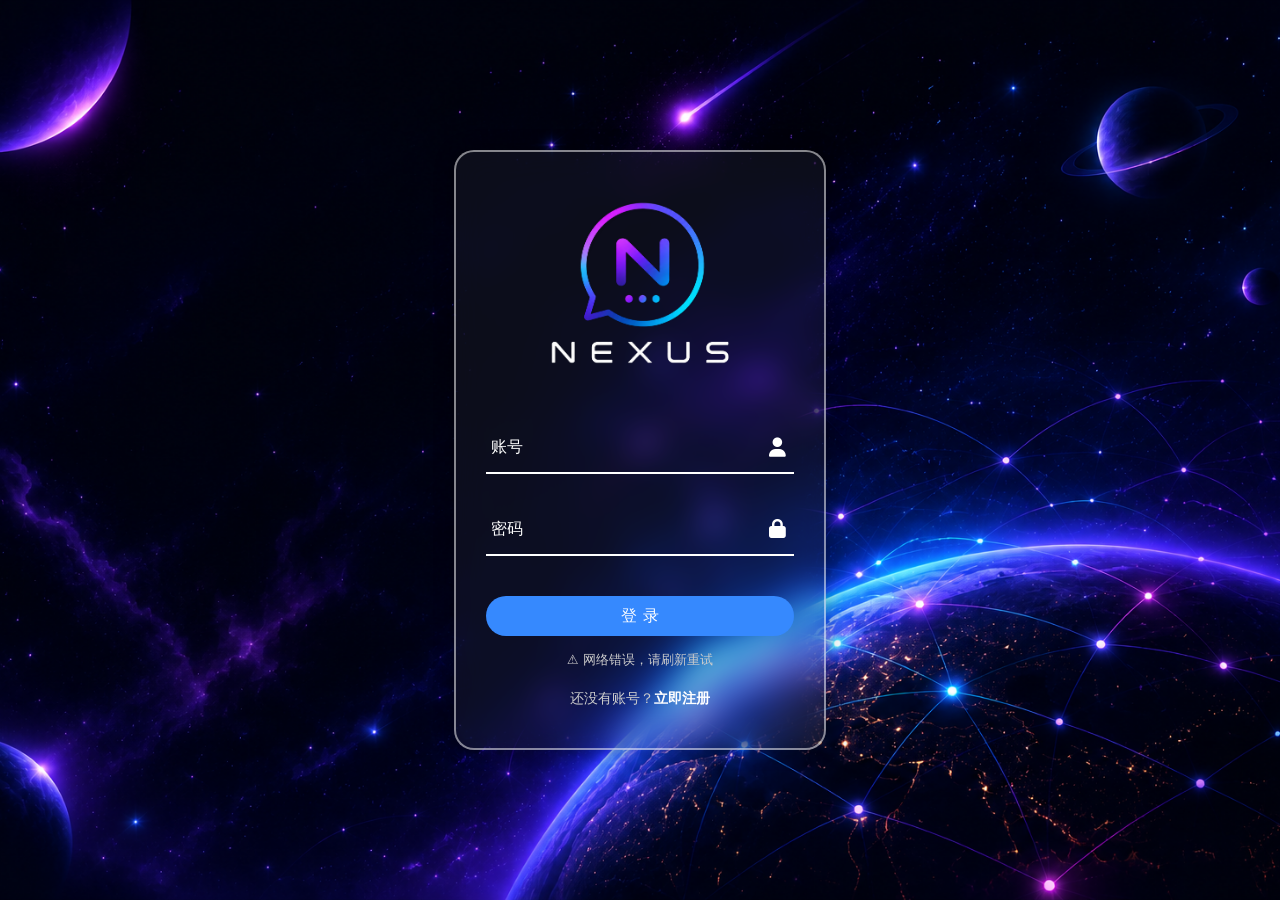
==== chat/index.html @ 0aa5a564 "Update 1.11.1" ====
<!DOCTYPE html>
<html lang="zh-CN">
<head>
    <meta charset="UTF-8" />
    <meta name="viewport" content="width=device-width, initial-scale=1.0, maximum-scale=1.0, user-scalable=yes" />
    <link rel="stylesheet" href="https://cdnjs.cloudflare.com/ajax/libs/font-awesome/6.5.1/css/all.min.css" />
    <link rel="stylesheet" href="chat-styles.css">
    <link rel="icon" type="image/svg+xml" href="../logo-title.png">
    <title>Nexus · Chat</title>
</head>
<body>
<div id="app">
    <!-- 添加好友模态框 -->
    <div class="modal-overlay" id="addFriendModal">
        <div class="modal-box">
            <h3>添加好友</h3>
            <input type="text" id="friendSearchInput" placeholder="输入对方账号名" />
            <div class="btn-row">
                <button class="btn-secondary" id="closeAddFriendBtn">取消</button>
                <button class="btn-primary" id="searchFriendBtn">搜索</button>
            </div>
            <div id="searchResult" style="margin-top:12px; display:none;"></div>
        </div>
    </div>

    <!-- 好友申请列表模态框 -->
    <div class="modal-overlay" id="requestModal">
        <div class="modal-box">
            <h3>好友申请</h3>
            <div id="requestList"><div class="empty-state">暂无申请</div></div>
            <div class="btn-row" style="margin-top:12px;">
                <button class="btn-secondary" id="closeRequestsBtn">关闭</button>
            </div>
        </div>
    </div>
    <!-- 个人设置模态框 -->
    <div class="modal-overlay" id="profileModal">
        <div class="modal-box" style="max-width:450px;">
            <h3>个人设置</h3>
            <form id="profileForm" style="margin-top:16px;">
                <div style="margin-bottom:14px;">
                    <label style="display:block; font-size:14px; font-weight:500; color:#334155; margin-bottom:4px;">账号</label>
                    <input type="text" id="profileUsername" disabled style="background:#e9edf2; color:#94a3b8;" />
                </div>
                <div style="margin-bottom:14px;">
                    <label style="display:block; font-size:14px; font-weight:500; color:#334155; margin-bottom:4px;">昵称</label>
                    <input type="text" id="profileNickname" placeholder="输入昵称（留空则显示账号名）" maxlength="20" />
                </div>
                <div style="margin-bottom:14px;">
                    <label style="display:block; font-size:14px; font-weight:500; color:#334155; margin-bottom:4px;">个性签名</label>
                    <input type="text" id="profileBio" placeholder="写点个性签名吧" maxlength="50" />
                </div>
                <div style="margin-bottom:14px;">
                    <label style="display:block; font-size:14px; font-weight:500; color:#334155; margin-bottom:4px;">邮箱</label>
                    <input type="email" id="profileEmail" placeholder="请输入邮箱" />
                </div>
                <div class="btn-row" style="margin-top:16px;">
                    <button type="button" class="btn-secondary" id="closeSettingsBtn">取消</button>
                    <button type="submit" class="btn-primary" id="saveProfileBtn">保存</button>
                </div>
                <div id="profileMessage" style="margin-top:12px; font-size:14px; text-align:center; display:none;"></div>
            </form>
        </div>
    </div>
    <div id="mainPage">
        <header id="topBar">
            <div class="brand">
                <img src="/logo-chat.png" id="logo">
            </div>
            <div class="topActions">
                <button class="roundedBtn" id="addFriendBtn" title="添加好友">
                    <svg t="1783932947505" class="icon" viewBox="0 0 1024 1024" version="1.1" xmlns="http://www.w3.org/2000/svg" p-id="19698" width="23" height="23"><path d="M476.672 514.688a387.285333 387.285333 0 0 0-208 31.317333C140.586667 603.818667 42.666667 732.245333 42.666667 896a42.666667 42.666667 0 0 0 42.666666 42.666667 42.666667 42.666667 0 0 0 42.666667-42.666667c0-130.176 75.392-226.944 175.786667-272.213333 100.352-45.354667 222.848-37.888 320.426666 48.213333a42.666667 42.666667 0 0 0 60.202667-3.754667 42.666667 42.666667 0 0 0-3.754667-60.245333 379.690667 379.690667 0 0 0-203.989333-93.354667z" p-id="19699"></path><path d="M426.666667 85.333333C285.781333 85.333333 170.666667 200.448 170.666667 341.333333s115.114667 256 256 256 256-115.114667 256-256-115.114667-256-256-256z m0 85.333334c94.762667 0 170.666667 75.904 170.666666 170.666666s-75.904 170.666667-170.666666 170.666667-170.666667-75.904-170.666667-170.666667 75.904-170.666667 170.666667-170.666666zM810.666667 640a42.666667 42.666667 0 0 0-42.666667 42.666667v256a42.666667 42.666667 0 0 0 42.666667 42.666666 42.666667 42.666667 0 0 0 42.666666-42.666666v-256a42.666667 42.666667 0 0 0-42.666666-42.666667z" p-id="19700"></path><path d="M682.666667 768a42.666667 42.666667 0 0 0-42.666667 42.666667 42.666667 42.666667 0 0 0 42.666667 42.666666h256a42.666667 42.666667 0 0 0 42.666666-42.666666 42.666667 42.666667 0 0 0-42.666666-42.666667z" p-id="19701"></path></svg>
                </button>
                <button class="roundedBtn" id="settingsBtn" title="设置">
                    <svg t="1783933046673" class="icon" viewBox="0 0 1024 1024" version="1.1" xmlns="http://www.w3.org/2000/svg" p-id="19869" width="23" height="23"><path d="M512 43.434667c-65.152 0-134.144 48.213333-141.824 128.981333a42.666667 42.666667 0 0 0 0.085333 0.085333 42.666667 42.666667 0 0 0-0.170666 0.256c-3.626667 40.832-44.032 64.042667-81.194667 46.762667a42.666667 42.666667 0 0 0-0.426667-0.170667c-73.6-33.322667-149.632 2.218667-182.144 58.453334-32.469333 56.32-25.301333 139.989333 40.362667 187.093333a42.666667 42.666667 0 0 0 0.426667 0.256c33.493333 23.552 33.493333 70.058667 0 93.610667a42.666667 42.666667 0 0 0-0.384 0.256c-65.706667 47.104-72.96 130.858667-40.405334 187.136 32.512 56.32 108.586667 91.946667 182.272 58.496a42.666667 42.666667 0 0 0 0.426667-0.213334c37.12-17.365333 77.525333 5.973333 81.152 46.805334a42.666667 42.666667 0 0 0 0 0.256c7.68 80.725333 76.672 129.066667 141.824 129.066666s134.229333-48.341333 141.909333-129.066666a42.666667 42.666667 0 0 0 0-0.256c3.626667-40.832 43.946667-64.128 81.066667-46.848a42.666667 42.666667 0 0 0 0.426667 0.256c73.685333 33.450667 149.76-2.176 182.272-58.453334 32.512-56.32 25.344-140.074667-40.405334-187.178666a42.666667 42.666667 0 0 0-0.341333-0.256c-33.536-23.552-33.536-70.058667 0-93.610667a42.666667 42.666667 0 0 0 0.341333-0.256c65.706667-47.104 72.96-130.773333 40.405334-187.050667-32.512-56.32-108.586667-91.946667-182.272-58.496a42.666667 42.666667 0 0 0-0.426667 0.170667c-37.12 17.28-77.44-5.973333-81.066667-46.762667a42.666667 42.666667 0 0 0 0-0.341333c-7.68-80.725333-76.8-128.981333-141.909333-128.981333z m0 85.333333c28.544 0 53.12 11.946667 56.917333 51.712v-0.213333c8.576 97.109333 113.706667 157.738667 202.069334 116.565333l-0.298667 0.170667c36.266667-16.469333 58.88-1.152 73.130667 23.466666 14.250667 24.661333 16.128 51.925333-16.213334 75.093334l0.298667-0.213334c-79.786667 55.978667-79.786667 177.322667 0 233.301334l-0.341333-0.256c32.426667 23.210667 30.506667 50.474667 16.256 75.093333-14.208 24.661333-36.906667 39.893333-73.130667 23.466667l0.298667 0.128c-88.32-41.173333-193.493333 19.541333-202.069334 116.650666v-0.298666c-3.797333 39.765333-28.373333 51.797333-56.917333 51.797333s-53.12-12.032-56.917333-51.797333c-8.789333-96.938667-113.92-157.525333-202.154667-116.352l0.426667-0.170667c-36.266667 16.469333-58.965333 1.237333-73.173334-23.424-14.250667-24.618667-16.128-51.882667 16.213334-75.093333l-0.298667 0.256c79.786667-55.978667 79.786667-177.322667 0-233.301334l0.341333 0.256c-32.341333-23.210667-30.421333-50.389333-16.213333-75.008 14.250667-24.618667 36.906667-39.893333 73.088-23.509333l-0.426667-0.256c88.32 41.130667 193.28-19.328 202.112-116.266667a42.666667 42.666667 0 0 0 0.085334-0.085333c3.797333-39.765333 28.373333-51.712 56.917333-51.712z" p-id="19870"></path><path d="M512 341.333333c-93.738667 0-170.666667 76.928-170.666667 170.666667s76.928 170.666667 170.666667 170.666667 170.666667-76.928 170.666667-170.666667-76.928-170.666667-170.666667-170.666667z m0 85.333334c47.616 0 85.333333 37.717333 85.333333 85.333333s-37.717333 85.333333-85.333333 85.333333-85.333333-37.717333-85.333333-85.333333 37.717333-85.333333 85.333333-85.333333z" p-id="19871"></path></svg>
                </button>
                <button class="roundedBtn" id="logoutBtn" title="退出登录">
                    <svg t="1783952486722" class="icon" viewBox="0 0 1024 1024" version="1.1" xmlns="http://www.w3.org/2000/svg" p-id="19871" width="23" height="23"><path d="M652.501333 268.501333a42.666667 42.666667 0 0 0 0 60.330667L835.669333 512l-183.168 183.168a42.666667 42.666667 0 0 0 0 60.330667 42.666667 42.666667 0 0 0 60.330667 0l213.333333-213.333334a42.666667 42.666667 0 0 0 0-60.330666l-213.333333-213.333334a42.666667 42.666667 0 0 0-60.330667 0z" p-id="19872"></path><path d="M384 469.333333a42.666667 42.666667 0 0 0-42.666667 42.666667 42.666667 42.666667 0 0 0 42.666667 42.666667h512a42.666667 42.666667 0 0 0 42.666667-42.666667 42.666667 42.666667 0 0 0-42.666667-42.666667z" p-id="19873"></path><path d="M213.333333 85.333333C143.146667 85.333333 85.333333 143.146667 85.333333 213.333333v597.333334c0 70.186667 57.813333 128 128 128h170.666667a42.666667 42.666667 0 0 0 42.666667-42.666667 42.666667 42.666667 0 0 0-42.666667-42.666667H213.333333c-24.064 0-42.666667-18.602667-42.666666-42.666666V213.333333c0-24.064 18.602667-42.666667 42.666666-42.666666h170.666667a42.666667 42.666667 0 0 0 42.666667-42.666667 42.666667 42.666667 0 0 0-42.666667-42.666667z" p-id="19874"></path></svg>
                </button>
            </div>
        </header>
        <div class="content-row">
            <div id="friendList">
                <div id="requestEntry">
                    <span>📩 好友申请</span>
                    <span class="badge" id="requestBadge">0</span>
                </div>
                <div class="list" id="friendListContainer"><div class="empty-state">加载中...</div></div>
            </div>
            <div id="chatArea">
                <!-- 原有聊天区域，保留 chat-header -->
                <div class="chat-header">
                    <button class="back-btn" id="backBtn">‹</button>
                    <button class="friend-name-btn" id="chatFriendName" title="点击查看好友资料">选择好友</button>
                    <div class="actions">
                        <button class="roundedBtn" id="menuToggleBtn" title="更多操作">
                            <svg t="1783933655400" class="icon" viewBox="0 0 1024 1024" version="1.1" xmlns="http://www.w3.org/2000/svg" p-id="20041" width="23" height="23"><path d="M170.666667 170.666667a42.666667 42.666667 0 0 0-42.666667 42.666666 42.666667 42.666667 0 0 0 42.666667 42.666667h682.666666a42.666667 42.666667 0 0 0 42.666667-42.666667 42.666667 42.666667 0 0 0-42.666667-42.666666zM170.666667 469.333333a42.666667 42.666667 0 0 0-42.666667 42.666667 42.666667 42.666667 0 0 0 42.666667 42.666667h682.666666a42.666667 42.666667 0 0 0 42.666667-42.666667 42.666667 42.666667 0 0 0-42.666667-42.666667zM170.666667 768a42.666667 42.666667 0 0 0-42.666667 42.666667 42.666667 42.666667 0 0 0 42.666667 42.666666h682.666666a42.666667 42.666667 0 0 0 42.666667-42.666666 42.666667 42.666667 0 0 0-42.666667-42.666667z" p-id="20042"></path></svg>
                        </button>
                    </div>
                    <!-- 侧栏菜单 -->
                    <div id="chatSideMenu" class="chat-side-menu">
                        <div class="side-menu-overlay" id="sideMenuOverlay"></div>
                        <div class="side-menu-content">
                            <div class="side-menu-header">
                                <span>更多操作</span>
                                <button id="sideMenuCloseBtn">✕</button>
                            </div>
                            <div class="side-menu-item" id="clearChatMenuItem">
                                <span class="icon">
                                    <svg xmlns="http://www.w3.org/2000/svg" viewBox="0 0 24 24" width="20" height="20" fill="none" stroke="currentColor" stroke-width="2" stroke-linecap="round" stroke-linejoin="round">
                                        <path d="M3 6h18"/>
                                        <path d="M8 6V4a1 1 0 0 1 1-1h6a1 1 0 0 1 1 1v2"/>
                                        <path d="M5 6l1 14a2 2 0 0 0 2 2h8a2 2 0 0 0 2-2l1-14"/>
                                        <path d="M10 11v6"/>
                                        <path d="M14 11v6"/>
                                    </svg>
                                </span>
                                <span>清除聊天记录</span>
                            </div>
                            <div class="side-menu-item danger" id="deleteFriendMenuItem">
                                <span class="icon">
                                    <svg xmlns="http://www.w3.org/2000/svg" viewBox="0 0 24 24" width="20" height="20" fill="none" stroke="currentColor" stroke-width="2" stroke-linecap="round" stroke-linejoin="round">
                                        <circle cx="12" cy="12" r="10"/>
                                        <line x1="4.93" y1="4.93" x2="19.07" y2="19.07"/>
                                    </svg>
                                </span>
                                <span>删除好友</span>
                            </div>
                        </div>
                    </div>
                </div>
                <div class="message-box" id="messageBox"><div class="empty-state">选择一位好友开始聊天</div></div>
                <div id="newMsgHint" style="display:none; position:sticky; bottom:60px; left:0; right:0; text-align:center; pointer-events:none; z-index:5;">
                    <button id="newMsgBtn" style="pointer-events:auto; background:#3b82f6; color:white; border:none; border-radius:30px; padding:8px 20px; font-size:14px; box-shadow:0 4px 12px rgba(59,130,246,0.3); cursor:pointer; transition:0.2s;">新消息 <span id="newMsgCount">0</span> 条</button>
                </div>
                <div id="emojiPanel" style="display:none; padding:8px 12px; background:white; flex-wrap:wrap; gap:4px; max-height:150px; overflow-y:auto;"></div>
                <!-- 引用条（输入框上方） -->
                <div id="replyBar" style="display:none; padding:8px 16px; background:#f1f5f9; border-top:1px solid #e9edf2; align-items:center; gap:12px; font-size:14px; color:#64748b; min-height:40px;">
                    <span style="flex:1;"></span>
                    <button onclick="cancelReply()" style="background:none; border:none; cursor:pointer; font-size:18px;">✕</button>
                </div>
                <div class="input-area">
                    <input type="text" id="chatInput" placeholder="输入消息..." maxlength="200" autocomplete="off" />
                    <button class="btn-emoji" id="emojiBtn" title="选择表情">😊</button>
                    <button class="btn-send" id="sendBtn">发送</button>
                </div>
            </div>
        </div>
    </div>

    <!-- 自定义右键菜单 -->
    <div id="customMenu" style="display:none; position:fixed; border-radius:12px; box-shadow:0 4px 24px rgba(0,0,0,0.15); padding:6px 0; z-index:99999; min-width:140px;">
        <div class="menu-item" id="menuRecall" style="padding:10px 20px; cursor:pointer; font-size:14px; transition:0.1s; display:flex; align-items:center; gap:8px;">
            <svg t="1783951983380" class="icon" viewBox="0 0 1024 1024" version="1.1" xmlns="http://www.w3.org/2000/svg" p-id="19698" width="20" height="20"><path d="M534.656 40.661333c-106.453333-4.309333-211.029333 29.269333-295.509333 89.514667C71.381333 249.898667-21.333333 479.104 87.978667 711.253333a42.666667 42.666667 0 0 0 0 1.706667 42.666667 42.666667 0 0 1 1.92 24.405333L45.653333 874.24a42.666667 42.666667 0 0 0-1.237333 4.608c-12.373333 60.330667 45.952 115.456 105.514667 99.669333a42.666667 42.666667 0 0 0 0.981333-0.256l142.677333-41.685333a42.496 42.496 0 0 1 22.741334 1.92l-2.901334-1.28c235.093333 109.824 465.322667 13.269333 583.722667-157.013333 118.442667-170.368 128.938667-419.84-55.381333-601.941334-92.16-91.050667-200.618667-133.248-307.114667-137.6z m-5.418667 83.242667c86.229333 3.072 174.464 37.888 252.501334 115.029333 156.16 154.197333 143.658667 351.189333 45.44 492.501334-98.261333 141.269333-278.442667 221.525333-477.696 128.469333a42.666667 42.666667 0 0 0-2.901334-1.152 128 128 0 0 0-70.314666-5.930667 42.666667 42.666667 0 0 0-3.669334 0.938667l-144.256 42.154667 43.946667-135.765334a42.666667 42.666667 0 0 0 1.024-3.882666 128.213333 128.213333 0 0 0-5.973333-74.752 42.666667 42.666667 0 0 0-1.92-0.853334 42.666667 42.666667 0 0 0 0.682666-1.92c-95.488-198.058667-17.450667-379.221333 122.666667-479.146666 70.016-50.005333 154.24-78.72 240.469333-75.690667zM128 896v0.085333l-0.981333 0.256z" p-id="19699"></path><path d="M426.666667 341.333333a42.666667 42.666667 0 0 0-30.165334 12.501334l-128 128a42.666667 42.666667 0 0 0 0 60.330666l128 128a42.666667 42.666667 0 0 0 60.330667 0 42.666667 42.666667 0 0 0 0-60.330666L358.997333 512l97.834667-97.834667a42.666667 42.666667 0 0 0 0-60.330666A42.666667 42.666667 0 0 0 426.666667 341.333333z" p-id="19700"></path><path d="M298.666667 469.333333a42.666667 42.666667 0 0 0-42.666667 42.666667 42.666667 42.666667 0 0 0 42.666667 42.666667h341.333333c24.064 0 42.666667 18.602667 42.666667 42.666666v42.666667a42.666667 42.666667 0 0 0 42.666666 42.666667 42.666667 42.666667 0 0 0 42.666667-42.666667v-42.666667c0-70.186667-57.813333-128-128-128z" p-id="19701"></path></svg> 撤回
        </div>
        <div class="menu-item" id="menuReply" style="padding:10px 20px; cursor:pointer; font-size:14px; transition:0.1s; display:flex; align-items:center; gap:8px;">
            <svg t="1783951983380" class="icon" viewBox="0 0 1024 1024" version="1.1" xmlns="http://www.w3.org/2000/svg" p-id="19698" width="20" height="20"><path d="M534.656 40.661333c-106.453333-4.309333-211.029333 29.269333-295.509333 89.514667C71.381333 249.898667-21.333333 479.104 87.978667 711.253333a42.666667 42.666667 0 0 0 0 1.706667 42.666667 42.666667 0 0 1 1.92 24.405333L45.653333 874.24a42.666667 42.666667 0 0 0-1.237333 4.608c-12.373333 60.330667 45.952 115.456 105.514667 99.669333a42.666667 42.666667 0 0 0 0.981333-0.256l142.677333-41.685333a42.496 42.496 0 0 1 22.741334 1.92l-2.901334-1.28c235.093333 109.824 465.322667 13.269333 583.722667-157.013333 118.442667-170.368 128.938667-419.84-55.381333-601.941334-92.16-91.050667-200.618667-133.248-307.114667-137.6z m-5.418667 83.242667c86.229333 3.072 174.464 37.888 252.501334 115.029333 156.16 154.197333 143.658667 351.189333 45.44 492.501334-98.261333 141.269333-278.442667 221.525333-477.696 128.469333a42.666667 42.666667 0 0 0-2.901334-1.152 128 128 0 0 0-70.314666-5.930667 42.666667 42.666667 0 0 0-3.669334 0.938667l-144.256 42.154667 43.946667-135.765334a42.666667 42.666667 0 0 0 1.024-3.882666 128.213333 128.213333 0 0 0-5.973333-74.752 42.666667 42.666667 0 0 0-1.92-0.853334 42.666667 42.666667 0 0 0 0.682666-1.92c-95.488-198.058667-17.450667-379.221333 122.666667-479.146666 70.016-50.005333 154.24-78.72 240.469333-75.690667zM128 896v0.085333l-0.981333 0.256z" p-id="19699"></path><path d="M426.666667 341.333333a42.666667 42.666667 0 0 0-30.165334 12.501334l-128 128a42.666667 42.666667 0 0 0 0 60.330666l128 128a42.666667 42.666667 0 0 0 60.330667 0 42.666667 42.666667 0 0 0 0-60.330666L358.997333 512l97.834667-97.834667a42.666667 42.666667 0 0 0 0-60.330666A42.666667 42.666667 0 0 0 426.666667 341.333333z" p-id="19700"></path><path d="M298.666667 469.333333a42.666667 42.666667 0 0 0-42.666667 42.666667 42.666667 42.666667 0 0 0 42.666667 42.666667h341.333333c24.064 0 42.666667 18.602667 42.666667 42.666666v42.666667a42.666667 42.666667 0 0 0 42.666666 42.666667 42.666667 42.666667 0 0 0 42.666667-42.666667v-42.666667c0-70.186667-57.813333-128-128-128z" p-id="19701"></path></svg> 引用
        </div>
    </div>
    <!-- 自定义确认框 -->
    <div id="customConfirm" style="display:none;">
        <div class="box">
            <div class="title" id="confirmTitle">提示</div>
            <div class="message" id="confirmMessage">确定执行此操作吗？</div>
            <div class="row">
                <button class="cancel" id="confirmCancel">取消</button>
                <button class="ok" id="confirmOk">确定</button>
            </div>
        </div>
    </div>
    <!-- 好友资料模态框 -->
    <div class="modal-overlay" id="friendProfileModal">
        <div class="modal-box" style="max-width: 380px;">
            <h3>好友资料</h3>
            <div style="margin-top: 16px; line-height: 2;">
                <div><strong>账号：</strong><span id="fpUsername">-</span></div>
                <div><strong>昵称：</strong><span id="fpNickname">-</span></div>
                <div><strong>个性签名：</strong><span id="fpBio">这个人很懒，什么都没写</span></div>
                <!-- 可扩展更多字段 -->
            </div>
            <div class="btn-row" style="margin-top: 16px;">
                <button class="btn-secondary" id="closeFriendProfileBtn">关闭</button>
            </div>
        </div>
    </div>
    <!-- Toast 通知容器 -->
    <div id="toastContainer" style="position:fixed; bottom:20px; left:50%; transform:translateX(-50%); z-index:99999; display:flex; flex-direction:column; gap:8px; align-items:center; pointer-events:none;"></div>
</div>
<script src="chat-javascript.js"></script>
</body>
</html>
---- chat/chat-styles.css ----
* {
    margin: 0;
    padding: 0;
    box-sizing: border-box;
    font-family: system-ui, -apple-system, 'Segoe UI', Roboto, Helvetica, Arial, sans-serif;
}
body {
    background: #f0f2f5;
    height: 100vh;
    display: flex;
    flex-direction: column;
    justify-content: center;
    align-items: center;
}
#app {
    width: 100%;
    height: 100%;
    background: white;
    border-radius: 28px;
    box-shadow: 0 20px 60px rgba(0,0,0,0.15);
    max-width: 95vw;
    max-height: 95vh;
    overflow: hidden;
    display: flex;
    flex-direction: column;
}
#mainPage {
    flex: 1;
    display: flex;
    flex-direction: column;
    overflow: hidden;
}
#mainPage .content-row {
    flex: 1;
    display: flex;
    overflow: hidden;
}

/* 好友列表 */
#friendList {
    width: 25%;
    min-width: 200px;
    max-width: 320px;
    background: #f8fafc;
    display: flex;
    flex-direction: column;
    overflow: hidden;
}
.friend-header {
    display: flex;
    justify-content: space-between;
    align-items: center;
    padding: 0 20px;
    height: 56px;
    min-height: 56px;
    background: #f8fafc;
    border-bottom: 1px solid #e9edf2;
}
.friend-header span {
    font-weight: 600;
    font-size: 18px;
    color: #1e293b;
}
.friend-header-btn {
    border: none;
    cursor: pointer;
    font-size: 14px;
    font-weight: 500;
    transition: 0.2s;
    display: flex;
    align-items: center;
    justify-content: center;
}
.friend-header-btn.about {
    background: #3b82f6;
    color: white;
    padding: 4px 16px;
    border-radius: 20px;
    height: 32px;
}
.friend-header-btn.about:hover { background: #2563eb; }

#requestEntry {
    padding: 8px 18px;
    background: #fef3c7;
    border-bottom: 1px solid #fde68a;
    display: none;
    justify-content: space-between;
    align-items: center;
    cursor: pointer;
}
#requestEntry.show { display: flex; }
#requestEntry span { font-size: 14px; color: #92400e; }
#requestEntry .badge {
    background: #ef4444;
    color: white;
    border-radius: 50%;
    padding: 0 6px;
    font-size: 12px;
    min-width: 18px;
    text-align: center;
}

.list {
    flex: 1;
    overflow-y: auto;
    padding: 8px 0;
}
.friend-item {
    margin: 0 10px;
    border-radius: 10px;
    display: flex;
    align-items: center;
    padding: 12px 18px;
    cursor: pointer;
    transition: background 0.15s;
    border-bottom: 1px solid #f1f5f9;
}
.friend-item:hover { background: #f1f5f9; }
.friend-item.active {
    background: linear-gradient(135deg, rgba(157, 119, 246, 0.2), rgba(59,130,246,0.2));
}
.friend-item .avatar {
    width: 44px;
    height: 44px;
    border-radius: 50%;
    background: #dbeafe;
    display: flex;
    align-items: center;
    justify-content: center;
    font-size: 18px;
    font-weight: 600;
    color: #2563eb;
    margin-right: 14px;
    flex-shrink: 0;
}
.friend-item .info { flex: 1; min-width: 0; }
.friend-item .info .name { font-weight: 500; color: #1e293b; font-size: 16px; }
.unread-badge {
    background: #4f71f9;
    color: white;
    border-radius: 50%;
    font-size: 11px;
    min-width: 18px;
    height: 18px;
    padding: 0 4px;
    text-align: center;
    margin-left: 6px;
    flex-shrink: 0;
    display: inline-flex;
    align-items: center;
    justify-content: center;
    line-height: 1;
}
.user-footer {
    padding: 8px 18px;
    border-top: 1px solid #e9edf2;
    background: white;
    display: flex;
    justify-content: space-between;
    align-items: center;
    flex-shrink: 0;
    min-height: 56px;
    height: 56px;
}
.user-footer #myUsername { font-size: 15px; font-weight: 500; color: #1e293b; }
.user-footer .logout-btn {
    background: #e9edf2;
    border: none;
    padding: 4px 14px;
    border-radius: 20px;
    cursor: pointer;
    font-size: 13px;
    color: #475569;
}
.user-footer .logout-btn:hover { background: #d1d9e6; }

/* 聊天区域 */
#chatArea {
    border-radius: 30px;
    flex: 1;
    display: flex;
    flex-direction: column;
    background: #ffffff;
    margin: 10px;
    overflow: hidden;
    box-shadow: 0 2px 8px rgba(0,0,0,0.04);
}
.chat-header {
    padding: 8px 20px;
    border-bottom: 1px solid #e9edf2;
    border-top-left-radius: 30px;
    border-top-right-radius: 30px;
    display: flex;
    align-items: center;
    gap: 12px;
    flex-shrink: 0;
    background: linear-gradient(90deg, #f3f1ff, #eff5ff);
    min-height: 56px;
    height: 56px;
}
.chat-header .back-btn { display: none; background: none; border: none; font-size: 24px; cursor: pointer; color: #475569; padding: 0 4px; }
.chat-header .friend-name-btn {
    font-size: 18px;
    font-weight: 600;
    color: #1e293b;
    flex: 1;
    background: none;
    border: none;
    cursor: pointer;
    text-align: left;
    padding: 0;
    transition: 0.15s;
}
.chat-header .friend-name-btn:hover {
    color: #3b82f6;
}
/* 暗色主题适配 */
@media (prefers-color-scheme: dark) {
    .chat-header .friend-name-btn {
        color: #f1f5f9;
    }
    .chat-header .friend-name-btn:hover {
        color: #60a5fa;
    }
}
.chat-header .actions { display: flex; gap: 8px; }

.message-box {
    border-left: 1px solid #e9edf2;
    border-right: 1px solid #e9edf2;
    flex: 1;
    padding: 16px 12px;
    overflow-y: auto;
    display: flex;
    flex-direction: column;
    gap: 10px;
    background: linear-gradient(90deg, #f3f1ff, #eff5ff);
}
.msg-item {
    max-width: 80%;
    padding: 10px 16px;
    border-radius: 18px;
    word-wrap: break-word;
    align-self: flex-start;
    background: white;
    box-shadow: 0 1px 2px rgba(0,0,0,0.04);
    animation: fadeIn 0.2s ease;
}
.msg-item.me {
    align-self: flex-end;
    background: linear-gradient(90deg, #4565fb, #8f54f7);
    color: white;
}
.msg-item .msg-text { font-size: 15px; line-height: 1.5; }
.msg-item .msg-text.recalled { color: #7e8a9c; font-style: italic; }
.msg-item.no-animation { animation: none; }
@keyframes fadeIn {
    from { opacity: 0; transform: translateY(8px); }
    to { opacity: 1; transform: translateY(0); }
}
.time-label {
    text-align: center;
    color: #94a3b8;
    font-size: 12px;
    margin: 12px 0 8px 0;
    user-select: none;
}

/* 输入区 */
.input-area {
    padding: 6px 12px;
    border: 1px solid #e9edf2;
    display: flex;
    gap: 6px;
    background: linear-gradient(90deg, #f3f1ff, #eff5ff);
    flex-shrink: 0;
    align-items: center;
    min-height: 56px;
    height: 56px;
    border-bottom-left-radius: 30px;
    border-bottom-right-radius: 30px;
}
.input-area input {
    flex: 1;
    padding: 8px 14px;
    border: 1px solid #d1d9e6;
    border-radius: 30px;
    font-size: 15px;
    outline: none;
    background: linear-gradient(90deg, #f8f7ff, #f7faff);
    transition: 0.2s;
    height: 38px;
}
.input-area input:focus {
    border-color: #3b82f6;
    box-shadow: 0 0 0 3px rgba(59,130,246,0.15);
}
.input-area .btn-send {
    background: #3b82f6;
    border: none;
    color: white;
    padding: 6px 18px;
    height: 38px;
    border-radius: 20px;
    font-size: 15px;
    font-weight: 500;
    cursor: pointer;
    transition: 0.15s;
    display: flex;
    align-items: center;
    justify-content: center;
    flex-shrink: 0;
    min-width: 56px;
    box-shadow: 0 2px 8px rgba(59,130,246,0.25);
}
.input-area .btn-send:active { transform: scale(0.95); }
.btn-emoji {
    background: none;
    border: none;
    font-size: 22px;
    width: 38px;
    height: 38px;
    border-radius: 50%;
    cursor: pointer;
    transition: 0.15s;
    display: flex;
    align-items: center;
    justify-content: center;
    flex-shrink: 0;
    color: #64748b;
}
.btn-emoji:hover { background: #f1f5f9; }
.btn-emoji:active { transform: scale(0.92); }

/* 表情面板 */
#emojiPanel {
    display: none;
    padding: 8px 12px;
    background: white;
    border-top: 1px solid #e9edf2;
    flex-wrap: wrap;
    gap: 4px;
    max-height: 150px;
    overflow-y: auto;
    align-items: center;
    position: relative;
    z-index: 10;
    scrollbar-width: none;
    -ms-overflow-style: none;
}
#emojiPanel::-webkit-scrollbar { display: none; }
#emojiPanel.show { display: flex !important; }
#emojiPanel .emoji-item {
    font-size: 24px;
    padding: 4px 6px;
    cursor: pointer;
    border-radius: 8px;
    transition: 0.15s;
    user-select: none;
    line-height: 1.4;
}
#emojiPanel .emoji-item:hover { background: #f1f5f9; transform: scale(1.1); }
#emojiPanel .emoji-item:active { transform: scale(0.9); }

/* 侧栏菜单 */
.chat-side-menu {
    position: fixed;
    top: 0;
    right: 0;
    width: 100%;
    height: 100%;
    z-index: 9999;
    display: none;
    justify-content: flex-end;
    align-items: stretch;
}
.chat-side-menu.active {
    display: flex !important;
    visibility: visible !important;
    opacity: 1 !important;
    pointer-events: auto !important;
}
.side-menu-overlay {
    position: absolute;
    top: 0;
    left: 0;
    width: 100%;
    height: 100%;
    background: rgba(0,0,0,0.4);
    z-index: 0;
}
.side-menu-content {
    position: relative;
    z-index: 1;
    background: white;
    width: 280px;
    max-width: 80%;
    height: 100%;
    padding: 20px 0;
    display: flex;
    flex-direction: column;
    box-shadow: -4px 0 20px rgba(0,0,0,0.15);
    animation: slideInRight 0.25s ease forwards;
}
@keyframes slideInRight {
    from { transform: translateX(100%); }
    to { transform: translateX(0); }
}
.chat-side-menu.closing .side-menu-content {
    animation: slideOutRight 0.2s ease forwards;
}
@keyframes slideOutRight {
    from { transform: translateX(0); }
    to { transform: translateX(100%); }
}
.side-menu-header {
    display: flex;
    justify-content: space-between;
    align-items: center;
    padding: 0 20px 16px;
    border-bottom: 1px solid #e9edf2;
    font-size: 18px;
    font-weight: 600;
    color: #1e293b;
    flex-shrink: 0;
}
.side-menu-header button {
    background: none;
    border: none;
    font-size: 20px;
    cursor: pointer;
    color: #94a3b8;
    padding: 4px;
}
.side-menu-header button:hover { color: #475569; }
.side-menu-item {
    display: flex;
    align-items: center;
    gap: 14px;
    padding: 16px 20px;
    cursor: pointer;
    transition: 0.15s;
    color: #1e293b;
    font-size: 16px;
    border: none;
    background: none;
    width: 100%;
    text-align: left;
    height: 50px;
    line-height: 1;
}
.side-menu-item .icon {
    display: flex;
    align-items: center;
    justify-content: center;
    flex-shrink: 0;
    width: 28px;
    height: 28px;
}
.side-menu-item:hover { background: #f1f5f9; }
.side-menu-item.danger { color: #ef4444; }
.side-menu-item.danger:hover { background: #fef2f2; }

/* 引用预览 */
.reply-preview {
    background: rgba(139,92,246,0.08);
    border-left: 3px solid #8b5cf6;
    padding: 4px 10px;
    margin-bottom: 4px;
    border-radius: 4px;
    cursor: pointer;
    font-size: 13px;
    color: #94a3b8;
    transition: 0.15s;
}
.reply-preview:hover { background: rgba(139,92,246,0.15); }
.reply-sender { font-weight: 500; color: #64748b; margin-right: 6px; }
.reply-text { color: #94a3b8; word-break: break-all; }
.msg-item.me .reply-preview {
    background: rgba(255,255,255,0.15);
    border-left-color: rgba(255,255,255,0.4);
}
.msg-item.me .reply-sender { color: rgba(255,255,255,0.7); }
.msg-item.me .reply-text { color: rgba(255,255,255,0.6); }

/* 引用条 */
#replyBar {
    display: none;
    padding: 6px 16px;
    background: #f8fafc;
    align-items: center;
    gap: 12px;
    font-size: 14px;
    color: #64748b;
}
#replyBar .close-btn {
    background: none;
    border: none;
    cursor: pointer;
    font-size: 18px;
    color: #94a3b8;
}

/* 右键菜单 */
#customMenu {
    display: none;
    position: fixed;
    background: #ffffff;
    border-radius: 12px;
    box-shadow: 0 4px 24px rgba(0,0,0,0.15);
    padding: 6px 0;
    z-index: 99999;
    min-width: 140px;
    overflow: hidden;
}
#customMenu .menu-item {
    padding: 10px 20px;
    cursor: pointer;
    font-size: 14px;
    color: #1e293b;
    transition: 0.15s;
    display: flex;
    align-items: center;
    gap: 8px;
}
#customMenu .menu-item:hover { background: #f1f5f9; }
#customMenu .menu-item:not(:last-child) { border-bottom: 1px solid #e9edf2; }

/* 模态框 */
.modal-overlay {
    display: none;
    position: fixed;
    top: 0;
    left: 0;
    width: 100%;
    height: 100%;
    background: rgba(0, 0, 0, 0.5);
    backdrop-filter: blur(6px);
    -webkit-backdrop-filter: blur(6px);
    z-index: 99998;
    justify-content: center;
    align-items: center;
}
.modal-overlay.active {
    display: flex;
}
.modal-overlay .modal-box {
    background: white;
    max-width: 400px;
    width: 90%;
    padding: 24px 20px 20px;
    border-radius: 16px;
    box-shadow: 0 10px 40px rgba(0,0,0,0.3);
    opacity: 0;
    transform: scale(0.96);
    transition: opacity 0.25s ease, transform 0.25s ease;
}
.modal-overlay.active .modal-box {
    opacity: 1;
    transform: scale(1);
}
.modal-overlay.closing .modal-box {
    opacity: 0;
    transform: scale(0.96);
}
.modal-box {
    background: white;
    max-width: 400px;
    width: 90%;
    padding: 24px 20px 20px;
    border-radius: 16px;
    box-shadow: 0 10px 40px rgba(0,0,0,0.3);
}
.modal-box h3 { font-size: 18px; font-weight: 600; margin-bottom: 12px; }
.modal-box input {
    width: 100%;
    padding: 12px 16px;
    border: 1px solid #ccc;
    border-radius: 30px;
    font-size: 16px;
    outline: none;
    margin-bottom: 12px;
}
.modal-box input:focus { border-color: #3b82f6; box-shadow: 0 0 0 3px rgba(59,130,246,0.15); }
.modal-box .btn-row { display: flex; gap: 10px; justify-content: flex-end; }
.modal-box .btn-row button { padding: 8px 20px; border: none; border-radius: 30px; font-size: 16px; cursor: pointer; }
.modal-box .btn-row .btn-primary { background: #3b82f6; color: white; }
.modal-box .btn-row .btn-secondary { background: #e9edf2; color: #1e293b; }
.request-item {
    display: flex;
    justify-content: space-between;
    align-items: center;
    padding: 8px 0;
    border-bottom: 1px solid #f1f5f9;
}
.request-item .actions .accept { color: #22c55e; }
.request-item .actions .reject { color: #ef4444; }

/* Toast */
.toast {
    background: #1e293b;
    color: #f1f5f9;
    padding: 12px 24px;
    border-radius: 12px;
    box-shadow: 0 8px 24px rgba(0,0,0,0.3);
    font-size: 15px;
    max-width: 500px;
    width: auto;
    min-width: 200px;
    pointer-events: auto;
    animation: slideUp 0.3s ease forwards;
    border-left: 4px solid #ef4444;
    white-space: normal;
    word-wrap: break-word;
}
.toast.info { border-left-color: #3b82f6; }
.toast.success { border-left-color: #22c55e; }
.toast.warn    { border-left-color: #f59e0b; }
@keyframes slideUp {
    from { opacity: 0; transform: translateY(20px); }
    to { opacity: 1; transform: translateY(0); }
}
.toast.hide {
    animation: slideDown 0.3s ease forwards;
}
@keyframes slideDown {
    from { opacity: 1; transform: translateY(0); }
    to { opacity: 0; transform: translateY(20px); }
}

.empty-state { color: #94a3b8; padding: 40px 20px; text-align: center; font-size: 15px; }
.hidden { display: none !important; }

/* ===== 确认框 ===== */
#customConfirm {
    display: none;
    position: fixed;
    top: 0;
    left: 0;
    width: 100%;
    height: 100%;
    background: rgba(0, 0, 0, 0.5);
    backdrop-filter: blur(6px);
    -webkit-backdrop-filter: blur(6px);
    z-index: 99999;
    justify-content: center;
    align-items: center;
}
#customConfirm.active {
    display: flex;
}
#customConfirm .box {
    background: white;
    max-width: 400px;
    width: 90%;
    padding: 24px 20px 20px;
    border-radius: 16px;
    box-shadow: 0 10px 40px rgba(0,0,0,0.3);
    text-align: center;
    opacity: 0;
    transform: scale(0.96);
    transition: opacity 0.25s ease, transform 0.25s ease;
}
#customConfirm.active .box {
    opacity: 1;
    transform: scale(1);
}
#customConfirm.closing .box {
    opacity: 0;
    transform: scale(0.96);
}
#customConfirm .box .title {
    font-size: 18px;
    font-weight: 600;
    color: #1e293b;
    margin-bottom: 8px;
}
#customConfirm .box .message {
    font-size: 15px;
    color: #475569;
    margin-bottom: 20px;
}
#customConfirm .box .row {
    display: flex;
    gap: 12px;
    justify-content: center;
}
#customConfirm .box .row .cancel {
    flex: 1;
    padding: 10px;
    border: 1px solid #d1d9e6;
    border-radius: 30px;
    background: white;
    color: #1e293b;
    font-size: 16px;
    cursor: pointer;
    transition: 0.15s;
}
#customConfirm .box .row .cancel:hover {
    background: #f1f5f9;
}
#customConfirm .box .row .ok {
    flex: 1;
    padding: 10px;
    border: none;
    border-radius: 30px;
    background: #3b82f6;
    color: white;
    font-size: 16px;
    cursor: pointer;
    transition: 0.15s;
}
#customConfirm .box .row .ok:hover {
    background: #2563eb;
}
#replyBarClose {
    color: black;
}

/* 顶部栏 */
#topBar {
    color: black;
    height:64px;
    display:flex;
    align-items:center;
    justify-content:space-between;
    padding:5px 20px 0 15px;
    background: white;
}
.brand {
    display: flex;
    justify-content: center;
    align-items: center;
}
#logo {
    width:220px;
    height:45px;
    object-fit:contain;
}
.topActions {
    display:flex;
    gap:12px;
}
.roundedBtn {
    display: flex;
    width:38px;
    height:38px;
    border:none;
    border-radius:50%;
    background:transparent;
    cursor:pointer;
    font-size:18px;
    justify-content: center;
    align-items: center;
    color: #475569;
}
.roundedBtn:hover {
    background: rgba(128,128,128,.15);
}
#addFriendBtn,
#settingsBtn {
    justify-content: center;
    align-items: center;
}

/* 暗色主题 */
@media (prefers-color-scheme: dark) {
    body { background: #0f0f12; }
    #app { background: #081737; box-shadow: 0 20px 60px rgba(0,0,0,0.6); }
    #friendList { background: #081737; border-right-color: #2a2a32; }
    .friend-item { border-bottom-color: #2a2a32; }
    .friend-item:hover { background: #0f2452; }
    .friend-item.active {
        background: linear-gradient(135deg, #573e9c, #253161);
    }
    .friend-item .info .name { color: #f1f5f9; }
    .friend-item .time { color: #64748b; }
    .user-footer { background: #081737; border-top-color: #2a2a32; }
    .user-footer #myUsername { color: #f1f5f9; }
    .user-footer .logout-btn { background: #2a2a32; color: #cbd5e1; }
    .user-footer .logout-btn:hover { background: #3a3a44; }
    #chatArea { background: #203169; }
    .chat-header { background: linear-gradient(90deg, #2f2e68, #203169); border-bottom: 1px solid #3d3d49; }
    .chat-header .friend-name { color: #f1f5f9; }
    .message-box { background: linear-gradient(90deg, #2f2e68, #203169); border: none; }
    .msg-item { background: white; color: black; }
    .msg-item.me { background: linear-gradient(90deg, #4565fb, #8f54f7); color: white; }
    .time-label { color: #64748b; }
    .input-area { background: linear-gradient(90deg, #2f2e68, #203169); border-top-color: #2a2a32; border: none; }
    .input-area input { background: #17234b; border-color: #3a3a44; color: #f1f5f9; }
    .input-area input:focus { border-color: #3b82f6; background: #2a2a32; }
    .input-area .btn-send { background: #2563eb; }
    #emojiPanel { background: #081737 !important; border-top-color: #2a2a32 !important; }
    .btn-emoji:hover { background: #2b2b34; }
    #replyBar {
        background: #081737 !important;
        border-top-color: #2a2a32 !important;
        color: #94a3b8 !important;
    }
    #replyBar button {
        color: #e2e8f0 !important;
    }
    #replyBar button:hover {
        color: #f1f5f9 !important;
    }
    #customMenu { background: #081737; box-shadow: 0 4px 24px rgba(0,0,0,0.6); }
    #customMenu .menu-item { color: #e2e8f0; }
    #customMenu .menu-item:hover { background: #0d2152; }
    #customMenu .menu-item:not(:last-child) { border-bottom-color: #334155; }
    #profileModal .modal-box input:disabled { background: #0d2048 !important; color: #94a3b8 !important; }
    #profileModal .modal-box label { color: #cbd5e1 !important; }
    #profileModal .modal-box input:not([disabled]) { background: #081737; border-color: #3a3a44; color: #f1f5f9; }
    /* 强制覆盖模态框暗色样式 */
    .modal-overlay {
        background: rgba(0, 0, 0, 0.75) !important;
        backdrop-filter: blur(8px) !important;
        -webkit-backdrop-filter: blur(8px) !important;
    }
    .modal-overlay .modal-box,
    .modal-box {
        background: #081737 !important;
        color: #f1f5f9 !important;
        box-shadow: 0 10px 40px rgba(0,0,0,0.8) !important;
    }
    .modal-overlay .modal-box h3,
    .modal-box h3 {
        color: #f1f5f9 !important;
    }
    .modal-overlay .modal-box label,
    .modal-box label {
        color: #cbd5e1 !important;
    }
    .modal-overlay .modal-box input,
    .modal-box input {
        background: #06122a !important;
        border-color: #3a3a44 !important;
        color: #f1f5f9 !important;
    }
    .modal-overlay .modal-box input:focus,
    .modal-box input:focus {
        border-color: #3b82f6 !important;
        background: #2a2a32 !important;
    }
    .modal-overlay .modal-box input:disabled,
    .modal-box input:disabled {
        background: #2a2a32 !important;
        color: #94a3b8 !important;
    }
    .modal-overlay .modal-box .btn-row .btn-secondary,
    .modal-box .btn-row .btn-secondary {
        background: #0c2252 !important;
        color: #cbd5e1 !important;
    }
    .modal-overlay .modal-box .btn-row .btn-secondary:hover,
    .modal-box .btn-row .btn-secondary:hover {
        background: #102e6e !important;
    }
    .modal-overlay .modal-box .btn-row .btn-primary,
    .modal-box .btn-row .btn-primary {
        background: #2563eb !important;
    }
    .modal-overlay .modal-box .btn-row .btn-primary:hover,
    .modal-box .btn-row .btn-primary:hover {
        background: #1d4ed8 !important;
    }
    .modal-overlay .modal-box .empty-state,
    .modal-box .empty-state {
        color: #94a3b8 !important;
    }
    .modal-overlay .modal-box ul,
    .modal-box ul,
    .modal-overlay .modal-box ul li,
    .modal-box ul li {
        color: #e2e8f0 !important;
    }
    .modal-overlay .modal-box .request-item,
    .modal-box .request-item {
        border-bottom-color: #2a2a32 !important;
    }
    .modal-overlay .modal-box .request-item .actions .accept,
    .modal-box .request-item .actions .accept {
        color: #4ade80 !important;
    }
    .modal-overlay .modal-box .request-item .actions .reject,
    .modal-box .request-item .actions .reject {
        color: #f87171 !important;
    }
    .modal-overlay .modal-box p,
    .modal-box p {
        color: #e2e8f0 !important;
    }
    .modal-overlay .modal-box p strong,
    .modal-box p strong {
        color: #f1f5f9 !important;
    }
    /* 侧栏菜单暗色适配 */
    .chat-side-menu .side-menu-content {
        background: #081737 !important;
        border-left: 1px solid #2a2a32 !important;
    }
    .chat-side-menu .side-menu-header {
        border-bottom-color: #2a2a32 !important;
        color: #f1f5f9 !important;
    }
    .chat-side-menu .side-menu-header button {
        color: #94a3b8 !important;
    }
    .chat-side-menu .side-menu-header button:hover {
        color: #e2e8f0 !important;
    }
    .chat-side-menu .side-menu-item {
        color: #e2e8f0 !important;
    }
    .chat-side-menu .side-menu-item:hover {
        background: #2a2a32 !important;
    }
    .chat-side-menu .side-menu-item.danger {
        color: #f87171 !important;
    }
    .chat-side-menu .side-menu-item.danger:hover {
        background: #3a1a1a !important;
    }
    .chat-side-menu .side-menu-overlay {
        background: rgba(0, 0, 0, 0.7) !important;
    }
    #customConfirm .box {
        background: #081737;
    }
    #customConfirm .box .title {
        color: #f1f5f9;
    }
    #customConfirm .box .message {
        color: #94a3b8;
    }
    #customConfirm .box .row .cancel {
        background: #0c2251;
        border-color: #3a3a44;
        color: #cbd5e1;
    }
    #customConfirm .box .row .cancel:hover {
        background: #112f72;
    }
    #customConfirm .box .row .ok {
        background: #2563eb;
    }
    #customConfirm .box .row .ok:hover {
        background: #1d4ed8;
    }
    /* 暗色滚动条适配 */
    ::-webkit-scrollbar {
        width: 6px;
        height: 6px;
    }
    ::-webkit-scrollbar-track {
        background: #203169;
    }
    ::-webkit-scrollbar-thumb {
        background: #203169;
        border-radius: 10px;
    }
    ::-webkit-scrollbar-thumb:hover {
        background: #203169;
    }
    /* Firefox 滚动条 */
    * {
        scrollbar-width: thin;
        scrollbar-color: #203169 #203169;
    }
    .icon {
        fill: white;
    }
    #topBar {
        background: #081737;
    }
    .roundedBtn {
        color: #94a3b8;
    }
    .roundedBtn:hover {
        background: rgba(255,255,255,0.08);
    }
}

/* ===== 移动端适配 ===== */
@media (max-width: 768px) {
    #app {
        max-width: 100vw;
        max-height: 100vh;
        border-radius: 0;
        box-shadow: none;
    }

    /* 好友列表占满屏幕 */
    #friendList {
        display: flex !important;
        width: 100% !important;
        max-width: 100% !important;
    }

    /* 聊天区域默认隐藏 */
    #chatArea {
        display: none !important;
    }
    #chatArea.active {
        display: flex !important;
        flex: 1 !important;
        width: 100% !important;
    }
    #friendList {
        display: flex !important;
    }

    /* 显示返回按钮（聊天头部左侧） */
    .chat-header .back-btn {
        display: block !important;
    }

    /* 调整好友列表头部，避免与返回按钮冲突 */
    .friend-header {
        padding: 0 16px;
    }

    /* 消息气泡宽度调整 */
    .msg-item {
        max-width: 90% !important;
    }

    /* 输入框区域适配 */
    .input-area {
        padding: 6px 10px;
        height: 50px;
        min-height: 50px;
    }
    .input-area input {
        font-size: 14px;
        height: 34px;
        padding: 6px 12px;
    }
    .input-area .btn-send {
        height: 34px;
        padding: 4px 14px;
        font-size: 14px;
        min-width: 48px;
    }
    .btn-emoji {
        width: 34px;
        height: 34px;
        font-size: 18px;
    }

    /* 表情面板 */
    #emojiPanel {
        max-height: 120px;
        padding: 4px 8px;
    }
    #emojiPanel .emoji-item {
        font-size: 20px;
        padding: 2px 4px;
    }

    /* Toast 通知 */
    #toastContainer {
        max-width: 90vw;
        bottom: 10px;
    }
    .toast {
        max-width: 90vw;
        min-width: unset;
        width: auto;
        font-size: 14px;
        padding: 10px 16px;
    }

    /* 侧栏菜单 */
    .side-menu-content {
        width: 260px;
        max-width: 85%;
    }

    /* 模态框 */
    .modal-box {
        width: 95%;
        padding: 20px 16px;
    }
    #friendList.hidden-mobile{
        display:none !important;
    }
    #chatArea.active{
        display:flex !important;
    }
    #chatArea.active ~ #topBar {
        display: none !important;
    }
}
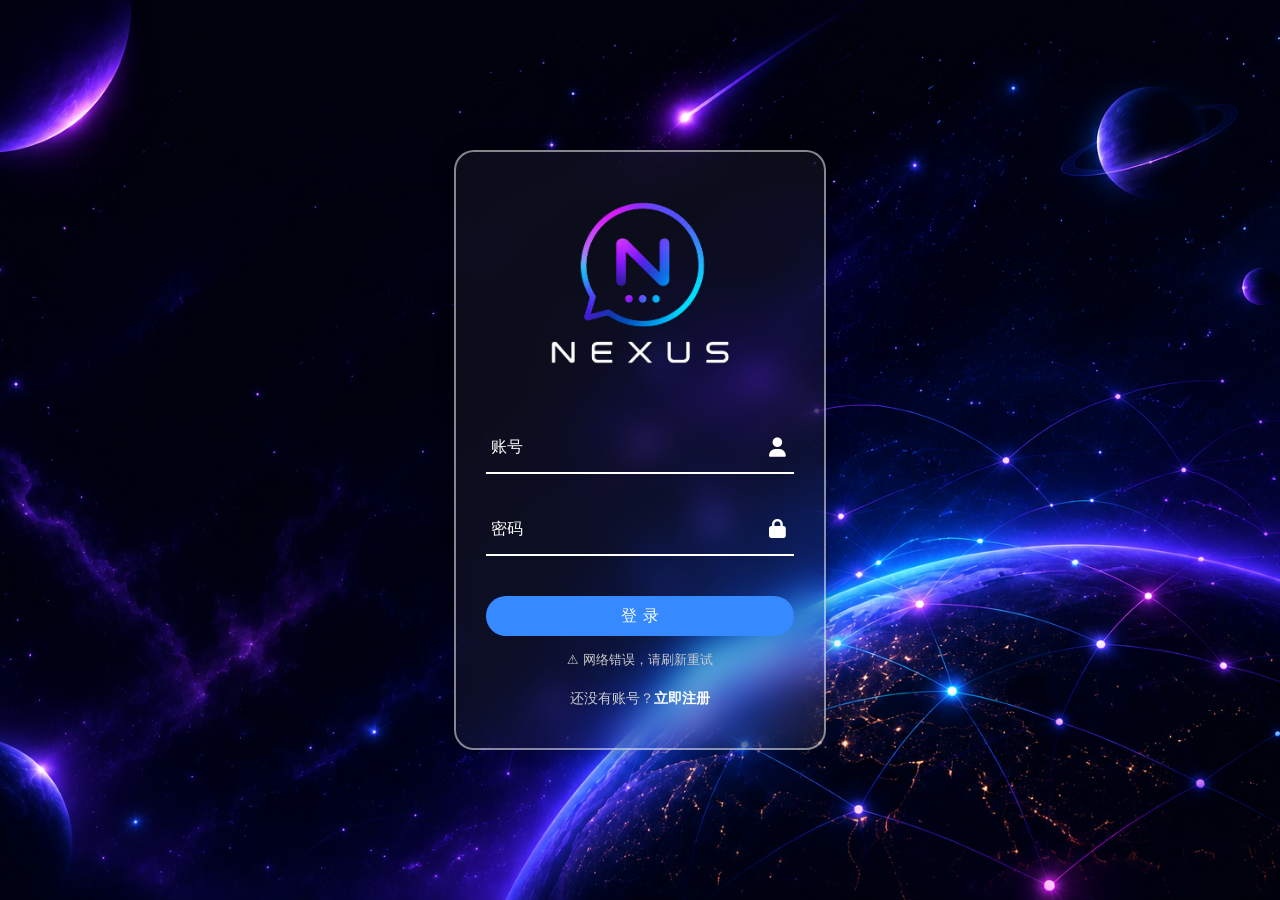
==== commit d6a39116: "Update 1.11.3(beta)" ====
--- a/chat/index.html
+++ b/chat/index.html
@@ -2,11 +2,14 @@
 <html lang="zh-CN">
 <head>
     <meta charset="UTF-8" />
-    <meta name="viewport" content="width=device-width, initial-scale=1.0, maximum-scale=1.0, user-scalable=yes" />
+    <meta name="screen-orientation" content="portrait">
+    <meta name="x5-orientation" content="portrait">
+    <meta name="viewport" content="width=device-width, initial-scale=1.0, maximum-scale=1.0, user-scalable=no">
     <link rel="stylesheet" href="https://cdnjs.cloudflare.com/ajax/libs/font-awesome/6.5.1/css/all.min.css" />
     <link rel="stylesheet" href="chat-styles.css">
     <link rel="icon" type="image/svg+xml" href="../logo-title.png">
     <title>Nexus · Chat</title>
+    <!--  Version: 1.11.2  -->
 </head>
 <body>
 <div id="app">
@@ -65,7 +68,7 @@
     <div id="mainPage">
         <header id="topBar">
             <div class="brand">
-                <img src="/logo-chat.png" id="logo">
+                <img src="/logo-chat-dark.png" id="logo">
             </div>
             <div class="topActions">
                 <button class="roundedBtn" id="addFriendBtn" title="添加好友">
@@ -86,12 +89,17 @@
                     <span class="badge" id="requestBadge">0</span>
                 </div>
                 <div class="list" id="friendListContainer"><div class="empty-state">加载中...</div></div>
+                <!-- 新增：好友列表底部版本号 -->
+                <div class="friend-footer">
+                    <span class="version-display" id="versionDisplay" title="点击7次有惊喜">当前版本：1.11.2</span>
+                </div>
             </div>
             <div id="chatArea">
                 <!-- 原有聊天区域，保留 chat-header -->
                 <div class="chat-header">
                     <button class="back-btn" id="backBtn">‹</button>
                     <button class="friend-name-btn" id="chatFriendName" title="点击查看好友资料">选择好友</button>
+                    <span id="statusDot" class="status-dot offline" title="离线"></span>
                     <div class="actions">
                         <button class="roundedBtn" id="menuToggleBtn" title="更多操作">
                             <svg t="1783933655400" class="icon" viewBox="0 0 1024 1024" version="1.1" xmlns="http://www.w3.org/2000/svg" p-id="20041" width="23" height="23"><path d="M170.666667 170.666667a42.666667 42.666667 0 0 0-42.666667 42.666666 42.666667 42.666667 0 0 0 42.666667 42.666667h682.666666a42.666667 42.666667 0 0 0 42.666667-42.666667 42.666667 42.666667 0 0 0-42.666667-42.666666zM170.666667 469.333333a42.666667 42.666667 0 0 0-42.666667 42.666667 42.666667 42.666667 0 0 0 42.666667 42.666667h682.666666a42.666667 42.666667 0 0 0 42.666667-42.666667 42.666667 42.666667 0 0 0-42.666667-42.666667zM170.666667 768a42.666667 42.666667 0 0 0-42.666667 42.666667 42.666667 42.666667 0 0 0 42.666667 42.666666h682.666666a42.666667 42.666667 0 0 0 42.666667-42.666666 42.666667 42.666667 0 0 0-42.666667-42.666667z" p-id="20042"></path></svg>
@@ -105,6 +113,15 @@
                                 <span>更多操作</span>
                                 <button id="sideMenuCloseBtn">✕</button>
                             </div>
+                            <div class="side-menu-item" id="searchChatMenuItem">
+                                <span class="icon">
+                                    <svg xmlns="http://www.w3.org/2000/svg" viewBox="0 0 24 24" width="20" height="20" fill="none" stroke="currentColor" stroke-width="2" stroke-linecap="round" stroke-linejoin="round">
+                                        <circle cx="11" cy="11" r="8"/>
+                                        <line x1="21" y1="21" x2="16.65" y2="16.65"/>
+                                    </svg>
+                                </span>
+                                <span>搜索聊天记录</span>
+                            </div>
                             <div class="side-menu-item" id="clearChatMenuItem">
                                 <span class="icon">
                                     <svg xmlns="http://www.w3.org/2000/svg" viewBox="0 0 24 24" width="20" height="20" fill="none" stroke="currentColor" stroke-width="2" stroke-linecap="round" stroke-linejoin="round">
@@ -140,9 +157,13 @@
                     <button onclick="cancelReply()" style="background:none; border:none; cursor:pointer; font-size:18px;">✕</button>
                 </div>
                 <div class="input-area">
-                    <input type="text" id="chatInput" placeholder="输入消息..." maxlength="200" autocomplete="off" />
-                    <button class="btn-emoji" id="emojiBtn" title="选择表情">😊</button>
-                    <button class="btn-send" id="sendBtn">发送</button>
+                    <div class="input-wrapper">
+                        <input type="text" id="chatInput" placeholder="输入消息..." maxlength="200" autocomplete="off" />
+                        <button class="btn-emoji" id="emojiBtn" title="选择表情">😊</button>
+                        <button class="btn-send" id="sendBtn">
+                            <svg t="1784029523667" viewBox="0 0 1024 1024" version="1.1" xmlns="http://www.w3.org/2000/svg" p-id="19698" width="20" height="20"><path d="M139.008 86.314667c-12.586667 2.090667-24.32 7.68-33.109333 15.786666a65.493333 65.493333 0 0 0-16.384 69.973334v0.085333l121.173333 324.906667c3.541333 9.642667 3.541333 20.224 0 29.866666L89.6 851.84v0.085333a65.621333 65.621333 0 0 0 16.298667 69.973334c17.536 16.128 46.762667 22.186667 71.082666 10.453333h0.085334l767.573333-362.538667c46.208-21.802667 46.208-93.824 0-115.626666L176.938667 91.648a63.573333 63.573333 0 0 0-37.888-5.333333z m48.64 104.789333L867.328 512l-679.68 320.896 102.954667-276.224a128 128 0 0 0 0-89.344z" p-id="19699"></path><path d="M256 469.333333a42.666667 42.666667 0 0 0-42.666667 42.666667 42.666667 42.666667 0 0 0 42.666667 42.666667h682.666667a42.666667 42.666667 0 0 0 42.666666-42.666667 42.666667 42.666667 0 0 0-42.666666-42.666667z" p-id="19700"></path></svg>
+                        </button>
+                    </div>
                 </div>
             </div>
         </div>
@@ -183,6 +204,19 @@
             </div>
         </div>
     </div>
+    <!-- 搜索聊天记录模态框 -->
+    <div class="modal-overlay" id="searchModal">
+        <div class="modal-box" style="max-width: 500px;">
+            <h3>搜索聊天记录</h3>
+            <input type="text" id="searchInput" placeholder="输入关键词..." style="width:100%; margin-top:8px;" />
+            <div id="searchResultList" style="margin-top:12px; max-height:300px; overflow-y:auto;">
+                <div class="empty-state">输入关键词开始搜索</div>
+            </div>
+            <div class="btn-row" style="margin-top:12px;">
+                <button class="btn-secondary" id="closeSearchBtn">关闭</button>
+            </div>
+        </div>
+    </div>
     <!-- Toast 通知容器 -->
     <div id="toastContainer" style="position:fixed; bottom:20px; left:50%; transform:translateX(-50%); z-index:99999; display:flex; flex-direction:column; gap:8px; align-items:center; pointer-events:none;"></div>
 </div>
--- a/chat/chat-styles.css
+++ b/chat/chat-styles.css
@@ -186,6 +186,10 @@
     overflow: hidden;
     box-shadow: 0 2px 8px rgba(0,0,0,0.04);
 }
+/* 未选择好友时隐藏输入区域 */
+#chatArea:not(.active) .input-area {
+    display: none;
+}
 .chat-header {
     padding: 8px 20px;
     border-bottom: 1px solid #e9edf2;
@@ -223,6 +227,27 @@
     .chat-header .friend-name-btn:hover {
         color: #60a5fa;
     }
+}
+/* 状态点 */
+.status-dot {
+    display: inline-block;
+    width: 10px;
+    height: 10px;
+    border-radius: 50%;
+    flex-shrink: 0;
+    transition: background 0.3s;
+    margin-right: 4px;
+}
+.status-dot.online {
+    background: #22c55e;
+    box-shadow: 0 0 6px rgba(34, 197, 94, 0.6);
+}
+.status-dot.offline {
+    background: #94a3b8;
+}
+.status-dot.error {
+    background: #ef4444;
+    box-shadow: 0 0 6px rgba(239, 68, 68, 0.6);
 }
 .chat-header .actions { display: flex; gap: 8px; }
 
@@ -270,74 +295,145 @@
 /* 输入区 */
 .input-area {
     padding: 6px 12px;
-    border: 1px solid #e9edf2;
-    display: flex;
-    gap: 6px;
+    border-top: 1px solid #e9edf2;
+    display: flex;
     background: linear-gradient(90deg, #f3f1ff, #eff5ff);
     flex-shrink: 0;
     align-items: center;
-    min-height: 56px;
-    height: 56px;
-    border-bottom-left-radius: 30px;
-    border-bottom-right-radius: 30px;
-}
-.input-area input {
+    min-height: 62px;
+    height: 62px;
+}
+
+/* 输入框容器（模仿输入框背景） */
+.input-wrapper {
+    position: relative;
     flex: 1;
-    padding: 8px 14px;
+    height: 100%;
+    background: none;
+    border-radius: 31px;
     border: 1px solid #d1d9e6;
-    border-radius: 30px;
+    display: flex;
+    align-items: center;
+}
+
+.input-wrapper input {
+    border-radius: 31px;
+    flex: 1;
+    height: 100%;
+    border: none;
+    background: transparent;
+    outline: none;
     font-size: 15px;
-    outline: none;
-    background: linear-gradient(90deg, #f8f7ff, #f7faff);
-    transition: 0.2s;
-    height: 38px;
-}
-.input-area input:focus {
-    border-color: #3b82f6;
-    box-shadow: 0 0 0 3px rgba(59,130,246,0.15);
-}
-.input-area .btn-send {
+    padding-right: 85px; /* 为两个按钮留出空间 */
+    padding-left: 20px;
+    color: #1e293b;
+}
+
+.input-wrapper input::placeholder {
+    color: #94a3b8;
+}
+
+/* 表情按钮（在输入框内部） */
+.input-wrapper .btn-emoji {
+    position: absolute;
+    right: 50px; /* 发送按钮宽度 + 间距 */
+    top: 50%;
+    transform: translateY(-50%);
+    background: none;
+    border: none;
+    font-size: 22px;
+    width: 40px;
+    height: 40px;
+    border-radius: 50%;
+    cursor: pointer;
+    transition: 0.15s;
+    display: flex;
+    align-items: center;
+    justify-content: center;
+    color: #64748b;
+    padding: 0;
+    z-index: 2;
+}
+
+.input-wrapper .btn-emoji:hover {
+    background: #f1f5f9;
+}
+
+.input-wrapper .btn-emoji:active {
+    transform: translateY(-50%) scale(0.92);
+}
+
+/* 发送按钮（在输入框内部） */
+.input-wrapper .btn-send {
+    position: absolute;
+    right: 4px;
+    top: 50%;
+    transform: translateY(-50%);
     background: #3b82f6;
     border: none;
     color: white;
-    padding: 6px 18px;
-    height: 38px;
+    height: 40px;
     border-radius: 20px;
-    font-size: 15px;
+    font-size: 14px;
     font-weight: 500;
     cursor: pointer;
     transition: 0.15s;
     display: flex;
     align-items: center;
     justify-content: center;
-    flex-shrink: 0;
-    min-width: 56px;
+    width: 40px;
     box-shadow: 0 2px 8px rgba(59,130,246,0.25);
-}
-.input-area .btn-send:active { transform: scale(0.95); }
-.btn-emoji {
-    background: none;
-    border: none;
-    font-size: 22px;
-    width: 38px;
-    height: 38px;
-    border-radius: 50%;
-    cursor: pointer;
-    transition: 0.15s;
-    display: flex;
-    align-items: center;
-    justify-content: center;
-    flex-shrink: 0;
-    color: #64748b;
-}
-.btn-emoji:hover { background: #f1f5f9; }
-.btn-emoji:active { transform: scale(0.92); }
+    z-index: 2;
+}
+
+.input-wrapper .btn-send:active {
+    transform: translateY(-50%) scale(0.95);
+}
+
+.input-wrapper .btn-send:hover {
+    background: #2563eb;
+}
+.input-wrapper .btn-send svg {
+    fill: #ffffff;
+}
+
+/* 暗色主题适配 */
+@media (prefers-color-scheme: dark) {
+    .input-area {
+        background: #1c1c22;
+        border-top-color: #2a2a32;
+    }
+    .input-wrapper {
+        background: #2a2a32;
+        border-color: #3a3a44;
+    }
+    .input-wrapper input {
+        color: #f1f5f9;
+    }
+    .input-wrapper input::placeholder {
+        color: #64748b;
+    }
+    .input-wrapper .btn-emoji {
+        color: #94a3b8;
+    }
+    .input-wrapper .btn-emoji:hover {
+        background: #3a3a44;
+    }
+    .input-wrapper .btn-send {
+        background: #2563eb;
+    }
+    .input-wrapper .btn-send:hover {
+        background: #1d4ed8;
+    }
+}
 
 /* 表情面板 */
 #emojiPanel {
     display: none;
     padding: 8px 12px;
-    background: white;
+    margin: 0 5px;
+    border-radius: 10px;
+    background: linear-gradient(90deg, #f3f1ff, #eff5ff);
     border-top: 1px solid #e9edf2;
     flex-wrap: wrap;
     gap: 4px;
@@ -763,6 +859,67 @@
     justify-content: center;
     align-items: center;
 }
+/*彩蛋*/
+.friend-footer {
+    height: 44px;
+    min-height: 44px;
+    border-top: 1px solid #e9edf2;
+    display: flex;
+    align-items: center;
+    justify-content: center;
+    flex-shrink: 0;
+    background: #f8fafc;
+    padding: 0 16px;
+}
+.friend-footer .version-display {
+    font-size: 12px;
+    color: #94a3b8;
+    cursor: pointer;
+    user-select: none;
+    transition: 0.15s;
+    padding: 4px 10px;
+    border-radius: 4px;
+    line-height: 1;
+}
+.friend-footer .version-display:hover {
+    color: #3b82f6;
+    background: rgba(59, 130, 246, 0.1);
+}
+.friend-footer .version-display:active {
+    transform: scale(0.95);
+}
+/* 搜索结果样式 */
+.search-result-item {
+    padding: 8px 12px;
+    border-bottom: 1px solid #f1f5f9;
+    cursor: pointer;
+    transition: 0.15s;
+    display: flex;
+    align-items: center;
+    gap: 12px;
+}
+.search-result-item:hover {
+    background: #f1f5f9;
+}
+.search-result-item .search-result-sender {
+    font-weight: 500;
+    color: #1e293b;
+    min-width: 40px;
+    font-size: 13px;
+}
+.search-result-item .search-result-text {
+    flex: 1;
+    color: #475569;
+    font-size: 14px;
+    overflow: hidden;
+    text-overflow: ellipsis;
+    white-space: nowrap;
+}
+.search-result-item .search-result-time {
+    font-size: 12px;
+    color: #94a3b8;
+    flex-shrink: 0;
+}
 
 /* 暗色主题 */
 @media (prefers-color-scheme: dark) {
@@ -789,7 +946,6 @@
     .time-label { color: #64748b; }
     .input-area { background: linear-gradient(90deg, #2f2e68, #203169); border-top-color: #2a2a32; border: none; }
     .input-area input { background: #17234b; border-color: #3a3a44; color: #f1f5f9; }
-    .input-area input:focus { border-color: #3b82f6; background: #2a2a32; }
     .input-area .btn-send { background: #2563eb; }
     #emojiPanel { background: #081737 !important; border-top-color: #2a2a32 !important; }
     .btn-emoji:hover { background: #2b2b34; }
@@ -979,6 +1135,29 @@
     .roundedBtn:hover {
         background: rgba(255,255,255,0.08);
     }
+    .friend-footer {
+        background: #081737;
+        border-top-color: #2a2a32;
+    }
+    .friend-footer .version-display {
+        color: #64748b;
+    }
+    .friend-footer .version-display:hover {
+        color: #60a5fa;
+        background: rgba(96, 165, 250, 0.15);
+    }
+    .search-result-item {
+        border-bottom-color: #2a2a32;
+    }
+    .search-result-item:hover {
+        background: #2a2a32;
+    }
+    .search-result-item .search-result-sender {
+        color: #f1f5f9;
+    }
+    .search-result-item .search-result-text {
+        color: #cbd5e1;
+    }
 }
 
 /* ===== 移动端适配 ===== */
@@ -989,6 +1168,9 @@
         border-radius: 0;
         box-shadow: none;
     }
+    .topActions {
+        gap: 5px;
+    }
 
     /* 好友列表占满屏幕 */
     #friendList {
@@ -1026,26 +1208,8 @@
     }
 
     /* 输入框区域适配 */
-    .input-area {
-        padding: 6px 10px;
-        height: 50px;
-        min-height: 50px;
-    }
-    .input-area input {
-        font-size: 14px;
-        height: 34px;
-        padding: 6px 12px;
-    }
-    .input-area .btn-send {
-        height: 34px;
-        padding: 4px 14px;
-        font-size: 14px;
-        min-width: 48px;
-    }
-    .btn-emoji {
-        width: 34px;
-        height: 34px;
-        font-size: 18px;
+    .input-wrapper .btn-emoji {
+        right: 45px;
     }
 
     /* 表情面板 */
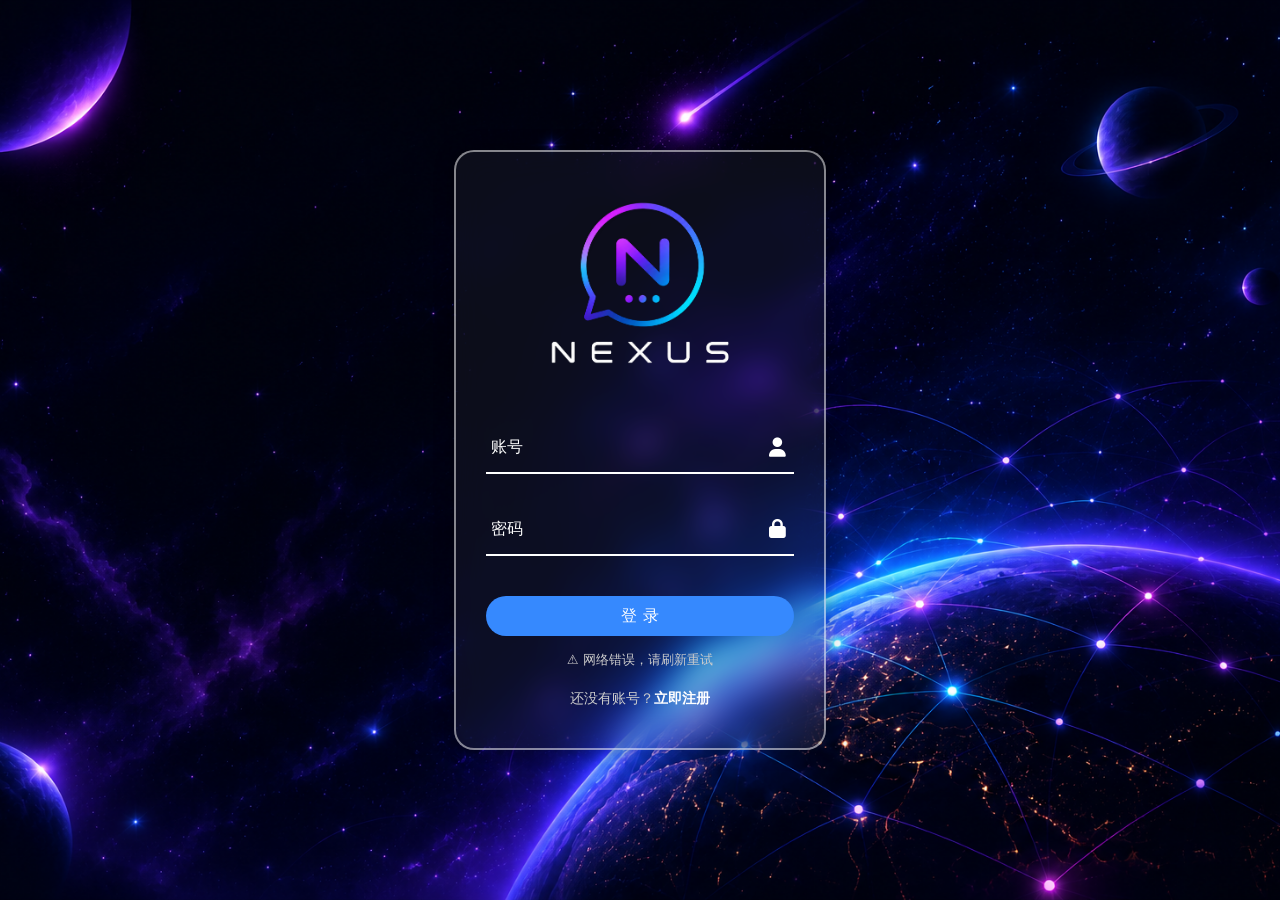
==== commit 0b11875f: "Update 1.11.3" ====
--- a/chat/index.html
+++ b/chat/index.html
@@ -68,7 +68,7 @@
     <div id="mainPage">
         <header id="topBar">
             <div class="brand">
-                <img src="/logo-chat-dark.png" id="logo">
+                <img src="/logo-chat-light.png" id="logo">
             </div>
             <div class="topActions">
                 <button class="roundedBtn" id="addFriendBtn" title="添加好友">
@@ -92,6 +92,7 @@
                 <!-- 新增：好友列表底部版本号 -->
                 <div class="friend-footer">
                     <span class="version-display" id="versionDisplay" title="点击7次有惊喜">当前版本：1.11.2</span>
+                    <button class="palette-btn" id="paletteBtn" title="切换聊天背景">🎨</button>
                 </div>
             </div>
             <div id="chatArea">
@@ -99,7 +100,6 @@
                 <div class="chat-header">
                     <button class="back-btn" id="backBtn">‹</button>
                     <button class="friend-name-btn" id="chatFriendName" title="点击查看好友资料">选择好友</button>
-                    <span id="statusDot" class="status-dot offline" title="离线"></span>
                     <div class="actions">
                         <button class="roundedBtn" id="menuToggleBtn" title="更多操作">
                             <svg t="1783933655400" class="icon" viewBox="0 0 1024 1024" version="1.1" xmlns="http://www.w3.org/2000/svg" p-id="20041" width="23" height="23"><path d="M170.666667 170.666667a42.666667 42.666667 0 0 0-42.666667 42.666666 42.666667 42.666667 0 0 0 42.666667 42.666667h682.666666a42.666667 42.666667 0 0 0 42.666667-42.666667 42.666667 42.666667 0 0 0-42.666667-42.666666zM170.666667 469.333333a42.666667 42.666667 0 0 0-42.666667 42.666667 42.666667 42.666667 0 0 0 42.666667 42.666667h682.666666a42.666667 42.666667 0 0 0 42.666667-42.666667 42.666667 42.666667 0 0 0-42.666667-42.666667zM170.666667 768a42.666667 42.666667 0 0 0-42.666667 42.666667 42.666667 42.666667 0 0 0 42.666667 42.666666h682.666666a42.666667 42.666667 0 0 0 42.666667-42.666666 42.666667 42.666667 0 0 0-42.666667-42.666667z" p-id="20042"></path></svg>
@@ -217,6 +217,18 @@
             </div>
         </div>
     </div>
+    <!-- 背景颜色选择模态框 -->
+    <div class="modal-overlay" id="colorPickerModal">
+        <div class="modal-box" style="max-width: 360px;">
+            <h3>选择聊天背景</h3>
+            <div id="colorPalette" style="display:flex; flex-wrap:wrap; gap:12px; margin-top:16px; justify-content:center;">
+                <!-- 由 JS 动态生成 -->
+            </div>
+            <div class="btn-row" style="margin-top:16px;">
+                <button class="btn-secondary" id="closeColorPickerBtn">关闭</button>
+            </div>
+        </div>
+    </div>
     <!-- Toast 通知容器 -->
     <div id="toastContainer" style="position:fixed; bottom:20px; left:50%; transform:translateX(-50%); z-index:99999; display:flex; flex-direction:column; gap:8px; align-items:center; pointer-events:none;"></div>
 </div>
--- a/chat/chat-styles.css
+++ b/chat/chat-styles.css
@@ -41,7 +41,6 @@
     width: 25%;
     min-width: 200px;
     max-width: 320px;
-    background: #f8fafc;
     display: flex;
     flex-direction: column;
     overflow: hidden;
@@ -53,13 +52,12 @@
     padding: 0 20px;
     height: 56px;
     min-height: 56px;
-    background: #f8fafc;
-    border-bottom: 1px solid #e9edf2;
+    border-bottom: 1px solid var(--border-color, #e9edf2);
 }
 .friend-header span {
     font-weight: 600;
     font-size: 18px;
-    color: #1e293b;
+    color: var(--text-color, #1e293b);
 }
 .friend-header-btn {
     border: none;
@@ -72,13 +70,15 @@
     justify-content: center;
 }
 .friend-header-btn.about {
-    background: #3b82f6;
+    background: var(--accent-color, #3b82f6);
     color: white;
     padding: 4px 16px;
     border-radius: 20px;
     height: 32px;
 }
-.friend-header-btn.about:hover { background: #2563eb; }
+.friend-header-btn.about:hover {
+    background: var(--accent-hover, #2563eb);
+}
 
 #requestEntry {
     padding: 8px 18px;
@@ -113,29 +113,36 @@
     align-items: center;
     padding: 12px 18px;
     cursor: pointer;
-    transition: background 0.15s;
-    border-bottom: 1px solid #f1f5f9;
-}
-.friend-item:hover { background: #f1f5f9; }
+    background: var(--friend-bg, transparent);
+    color: var(--text-color, #1e293b);
+    transition: background 0.15s, color 0.15s;
+}
+.friend-item:hover {
+    background: var(--friend-hover, #f1f5f9);
+}
 .friend-item.active {
-    background: linear-gradient(135deg, rgba(157, 119, 246, 0.2), rgba(59,130,246,0.2));
+    background: var(--friend-active-bg, linear-gradient(135deg, rgba(157,119,246,0.2), rgba(59,130,246,0.2)));
 }
 .friend-item .avatar {
     width: 44px;
     height: 44px;
     border-radius: 50%;
-    background: #dbeafe;
+    background: var(--avatar-bg, #dbeafe);
     display: flex;
     align-items: center;
     justify-content: center;
     font-size: 18px;
     font-weight: 600;
-    color: #2563eb;
+    color: var(--avatar-color, #2563eb);
     margin-right: 14px;
     flex-shrink: 0;
 }
 .friend-item .info { flex: 1; min-width: 0; }
-.friend-item .info .name { font-weight: 500; color: #1e293b; font-size: 16px; }
+.friend-item .info .name {
+    font-weight: 500;
+    font-size: 16px;
+    color: var(--text-color, #1e293b);
+}
 .unread-badge {
     background: #4f71f9;
     color: white;
@@ -154,8 +161,8 @@
 }
 .user-footer {
     padding: 8px 18px;
-    border-top: 1px solid #e9edf2;
-    background: white;
+    border-top: 1px solid var(--border-color, #e9edf2);
+    background: var(--solid-bg, white);
     display: flex;
     justify-content: space-between;
     align-items: center;
@@ -163,17 +170,23 @@
     min-height: 56px;
     height: 56px;
 }
-.user-footer #myUsername { font-size: 15px; font-weight: 500; color: #1e293b; }
+.user-footer #myUsername {
+    font-size: 15px;
+    font-weight: 500;
+    color: var(--text-color, #1e293b);
+}
 .user-footer .logout-btn {
-    background: #e9edf2;
+    background: var(--button-bg, #e9edf2);
     border: none;
     padding: 4px 14px;
     border-radius: 20px;
     cursor: pointer;
     font-size: 13px;
-    color: #475569;
-}
-.user-footer .logout-btn:hover { background: #d1d9e6; }
+    color: var(--text-secondary, #475569);
+}
+.user-footer .logout-btn:hover {
+    background: var(--button-hover, #d1d9e6);
+}
 
 /* 聊天区域 */
 #chatArea {
@@ -181,7 +194,6 @@
     flex: 1;
     display: flex;
     flex-direction: column;
-    background: #ffffff;
     margin: 10px;
     overflow: hidden;
     box-shadow: 0 2px 8px rgba(0,0,0,0.04);
@@ -192,22 +204,29 @@
 }
 .chat-header {
     padding: 8px 20px;
-    border-bottom: 1px solid #e9edf2;
+    border-bottom: 1px solid var(--border-color, #e9edf2);
     border-top-left-radius: 30px;
     border-top-right-radius: 30px;
     display: flex;
     align-items: center;
     gap: 12px;
     flex-shrink: 0;
-    background: linear-gradient(90deg, #f3f1ff, #eff5ff);
     min-height: 56px;
     height: 56px;
 }
-.chat-header .back-btn { display: none; background: none; border: none; font-size: 24px; cursor: pointer; color: #475569; padding: 0 4px; }
+.chat-header .back-btn {
+    display: none;
+    background: none;
+    border: none;
+    font-size: 24px;
+    cursor: pointer;
+    color: var(--text-secondary, #475569);
+    padding: 0 4px;
+}
 .chat-header .friend-name-btn {
     font-size: 18px;
     font-weight: 600;
-    color: #1e293b;
+    color: var(--text-color, #1e293b);
     flex: 1;
     background: none;
     border: none;
@@ -217,68 +236,40 @@
     transition: 0.15s;
 }
 .chat-header .friend-name-btn:hover {
-    color: #3b82f6;
-}
-/* 暗色主题适配 */
-@media (prefers-color-scheme: dark) {
-    .chat-header .friend-name-btn {
-        color: #f1f5f9;
-    }
-    .chat-header .friend-name-btn:hover {
-        color: #60a5fa;
-    }
-}
-/* 状态点 */
-.status-dot {
-    display: inline-block;
-    width: 10px;
-    height: 10px;
-    border-radius: 50%;
-    flex-shrink: 0;
-    transition: background 0.3s;
-    margin-right: 4px;
-}
-.status-dot.online {
-    background: #22c55e;
-    box-shadow: 0 0 6px rgba(34, 197, 94, 0.6);
-}
-.status-dot.offline {
-    background: #94a3b8;
-}
-.status-dot.error {
-    background: #ef4444;
-    box-shadow: 0 0 6px rgba(239, 68, 68, 0.6);
+    color: var(--accent-color, #3b82f6);
 }
 .chat-header .actions { display: flex; gap: 8px; }
 
 .message-box {
-    border-left: 1px solid #e9edf2;
-    border-right: 1px solid #e9edf2;
+    border-left: 1px solid var(--border-color, #e9edf2);
+    border-right: 1px solid var(--border-color, #e9edf2);
     flex: 1;
     padding: 16px 12px;
     overflow-y: auto;
     display: flex;
     flex-direction: column;
     gap: 10px;
-    background: linear-gradient(90deg, #f3f1ff, #eff5ff);
 }
 .msg-item {
+    color: var(--text-color, #1e293b);
     max-width: 80%;
     padding: 10px 16px;
     border-radius: 18px;
     word-wrap: break-word;
     align-self: flex-start;
-    background: white;
+    background: var(--card-bg, white);
     box-shadow: 0 1px 2px rgba(0,0,0,0.04);
+    border: 1px solid var(--border-color, #eef2f6);
     animation: fadeIn 0.2s ease;
 }
 .msg-item.me {
     align-self: flex-end;
-    background: linear-gradient(90deg, #4565fb, #8f54f7);
+    background: var(--accent-color, #3b82f6);
     color: white;
+    border-color: var(--accent-color, #3b82f6);
 }
 .msg-item .msg-text { font-size: 15px; line-height: 1.5; }
-.msg-item .msg-text.recalled { color: #7e8a9c; font-style: italic; }
+.msg-item .msg-text.recalled { color: var(--text-secondary, #7e8a9c); font-style: italic; }
 .msg-item.no-animation { animation: none; }
 @keyframes fadeIn {
     from { opacity: 0; transform: translateY(8px); }
@@ -286,7 +277,7 @@
 }
 .time-label {
     text-align: center;
-    color: #94a3b8;
+    color: var(--text-secondary, #94a3b8);
     font-size: 12px;
     margin: 12px 0 8px 0;
     user-select: none;
@@ -295,9 +286,8 @@
 /* 输入区 */
 .input-area {
     padding: 6px 12px;
-    border-top: 1px solid #e9edf2;
-    display: flex;
-    background: linear-gradient(90deg, #f3f1ff, #eff5ff);
+    border-top: 1px solid var(--border-color, #e9edf2);
+    display: flex;
     flex-shrink: 0;
     align-items: center;
     min-height: 62px;
@@ -311,7 +301,7 @@
     height: 100%;
     background: none;
     border-radius: 31px;
-    border: 1px solid #d1d9e6;
+    border: 1px solid var(--border-color, #d1d9e6);
     display: flex;
     align-items: center;
 }
@@ -324,19 +314,19 @@
     background: transparent;
     outline: none;
     font-size: 15px;
-    padding-right: 85px; /* 为两个按钮留出空间 */
+    padding-right: 85px;
     padding-left: 20px;
-    color: #1e293b;
+    color: var(--text-color, #1e293b);
 }
 
 .input-wrapper input::placeholder {
-    color: #94a3b8;
+    color: var(--text-secondary, #94a3b8);
 }
 
 /* 表情按钮（在输入框内部） */
 .input-wrapper .btn-emoji {
     position: absolute;
-    right: 50px; /* 发送按钮宽度 + 间距 */
+    right: 50px;
     top: 50%;
     transform: translateY(-50%);
     background: none;
@@ -350,13 +340,13 @@
     display: flex;
     align-items: center;
     justify-content: center;
-    color: #64748b;
+    color: var(--text-secondary, #64748b);
     padding: 0;
     z-index: 2;
 }
 
 .input-wrapper .btn-emoji:hover {
-    background: #f1f5f9;
+    background: var(--friend-hover, #f1f5f9);
 }
 
 .input-wrapper .btn-emoji:active {
@@ -369,7 +359,7 @@
     right: 4px;
     top: 50%;
     transform: translateY(-50%);
-    background: #3b82f6;
+    background: var(--accent-color, #3b82f6);
     border: none;
     color: white;
     height: 40px;
@@ -391,40 +381,10 @@
 }
 
 .input-wrapper .btn-send:hover {
-    background: #2563eb;
+    background: var(--accent-hover, #2563eb);
 }
 .input-wrapper .btn-send svg {
     fill: #ffffff;
-}
-
-/* 暗色主题适配 */
-@media (prefers-color-scheme: dark) {
-    .input-area {
-        background: #1c1c22;
-        border-top-color: #2a2a32;
-    }
-    .input-wrapper {
-        background: #2a2a32;
-        border-color: #3a3a44;
-    }
-    .input-wrapper input {
-        color: #f1f5f9;
-    }
-    .input-wrapper input::placeholder {
-        color: #64748b;
-    }
-    .input-wrapper .btn-emoji {
-        color: #94a3b8;
-    }
-    .input-wrapper .btn-emoji:hover {
-        background: #3a3a44;
-    }
-    .input-wrapper .btn-send {
-        background: #2563eb;
-    }
-    .input-wrapper .btn-send:hover {
-        background: #1d4ed8;
-    }
 }
 
 /* 表情面板 */
@@ -433,8 +393,7 @@
     padding: 8px 12px;
     margin: 0 5px;
     border-radius: 10px;
-    background: linear-gradient(90deg, #f3f1ff, #eff5ff);
-    border-top: 1px solid #e9edf2;
+    border-top: 1px solid var(--border-color, #e9edf2);
     flex-wrap: wrap;
     gap: 4px;
     max-height: 150px;
@@ -456,7 +415,10 @@
     user-select: none;
     line-height: 1.4;
 }
-#emojiPanel .emoji-item:hover { background: #f1f5f9; transform: scale(1.1); }
+#emojiPanel .emoji-item:hover {
+    background: var(--friend-hover, #f1f5f9);
+    transform: scale(1.1);
+}
 #emojiPanel .emoji-item:active { transform: scale(0.9); }
 
 /* 侧栏菜单 */
@@ -489,7 +451,7 @@
 .side-menu-content {
     position: relative;
     z-index: 1;
-    background: white;
+    background: var(--solid-bg, white);
     width: 280px;
     max-width: 80%;
     height: 100%;
@@ -515,10 +477,10 @@
     justify-content: space-between;
     align-items: center;
     padding: 0 20px 16px;
-    border-bottom: 1px solid #e9edf2;
+    border-bottom: 1px solid var(--border-color, #e9edf2);
     font-size: 18px;
     font-weight: 600;
-    color: #1e293b;
+    color: var(--text-color, #1e293b);
     flex-shrink: 0;
 }
 .side-menu-header button {
@@ -526,10 +488,10 @@
     border: none;
     font-size: 20px;
     cursor: pointer;
-    color: #94a3b8;
+    color: var(--text-secondary, #94a3b8);
     padding: 4px;
 }
-.side-menu-header button:hover { color: #475569; }
+.side-menu-header button:hover { color: var(--text-color, #475569); }
 .side-menu-item {
     display: flex;
     align-items: center;
@@ -537,7 +499,7 @@
     padding: 16px 20px;
     cursor: pointer;
     transition: 0.15s;
-    color: #1e293b;
+    color: var(--text-color, #1e293b);
     font-size: 16px;
     border: none;
     background: none;
@@ -554,9 +516,15 @@
     width: 28px;
     height: 28px;
 }
-.side-menu-item:hover { background: #f1f5f9; }
-.side-menu-item.danger { color: #ef4444; }
-.side-menu-item.danger:hover { background: #fef2f2; }
+.side-menu-item:hover {
+    background: var(--friend-hover, #f1f5f9);
+}
+.side-menu-item.danger {
+    color: #ef4444;
+}
+.side-menu-item.danger:hover {
+    background: #fef2f2;
+}
 
 /* 引用预览 */
 .reply-preview {
@@ -567,12 +535,12 @@
     border-radius: 4px;
     cursor: pointer;
     font-size: 13px;
-    color: #94a3b8;
+    color: var(--text-secondary, #94a3b8);
     transition: 0.15s;
 }
 .reply-preview:hover { background: rgba(139,92,246,0.15); }
-.reply-sender { font-weight: 500; color: #64748b; margin-right: 6px; }
-.reply-text { color: #94a3b8; word-break: break-all; }
+.reply-sender { font-weight: 500; color: var(--text-secondary, #64748b); margin-right: 6px; }
+.reply-text { color: var(--text-secondary, #94a3b8); word-break: break-all; }
 .msg-item.me .reply-preview {
     background: rgba(255,255,255,0.15);
     border-left-color: rgba(255,255,255,0.4);
@@ -584,25 +552,24 @@
 #replyBar {
     display: none;
     padding: 6px 16px;
-    background: #f8fafc;
     align-items: center;
     gap: 12px;
     font-size: 14px;
-    color: #64748b;
+    color: var(--text-secondary, #64748b);
 }
 #replyBar .close-btn {
     background: none;
     border: none;
     cursor: pointer;
     font-size: 18px;
-    color: #94a3b8;
+    color: var(--text-secondary, #94a3b8);
 }
 
 /* 右键菜单 */
 #customMenu {
     display: none;
     position: fixed;
-    background: #ffffff;
+    background: var(--solid-bg, #ffffff);
     border-radius: 12px;
     box-shadow: 0 4px 24px rgba(0,0,0,0.15);
     padding: 6px 0;
@@ -614,14 +581,18 @@
     padding: 10px 20px;
     cursor: pointer;
     font-size: 14px;
-    color: #1e293b;
+    color: var(--text-color, #1e293b);
     transition: 0.15s;
     display: flex;
     align-items: center;
     gap: 8px;
 }
-#customMenu .menu-item:hover { background: #f1f5f9; }
-#customMenu .menu-item:not(:last-child) { border-bottom: 1px solid #e9edf2; }
+#customMenu .menu-item:hover {
+    background: var(--friend-hover, #f1f5f9);
+}
+#customMenu .menu-item:not(:last-child) {
+    border-bottom: 1px solid var(--border-color, #e9edf2);
+}
 
 /* 模态框 */
 .modal-overlay {
@@ -638,11 +609,9 @@
     justify-content: center;
     align-items: center;
 }
-.modal-overlay.active {
-    display: flex;
-}
+.modal-overlay.active { display: flex; }
 .modal-overlay .modal-box {
-    background: white;
+    background: var(--card-bg, white);
     max-width: 400px;
     width: 90%;
     padding: 24px 20px 20px;
@@ -661,34 +630,56 @@
     transform: scale(0.96);
 }
 .modal-box {
-    background: white;
+    background: var(--card-bg, white);
     max-width: 400px;
     width: 90%;
     padding: 24px 20px 20px;
     border-radius: 16px;
     box-shadow: 0 10px 40px rgba(0,0,0,0.3);
 }
-.modal-box h3 { font-size: 18px; font-weight: 600; margin-bottom: 12px; }
+.modal-box h3 {
+    font-size: 18px;
+    font-weight: 600;
+    margin-bottom: 12px;
+    color: var(--text-color, #1e293b);
+}
 .modal-box input {
     width: 100%;
     padding: 12px 16px;
-    border: 1px solid #ccc;
+    border: 1px solid var(--border-color, #ccc);
     border-radius: 30px;
     font-size: 16px;
     outline: none;
     margin-bottom: 12px;
-}
-.modal-box input:focus { border-color: #3b82f6; box-shadow: 0 0 0 3px rgba(59,130,246,0.15); }
+    background: var(--input-bg, white);
+    color: var(--text-color, #1e293b);
+}
+.modal-box input:focus {
+    border-color: var(--accent-color, #3b82f6);
+    box-shadow: 0 0 0 3px rgba(59,130,246,0.15);
+}
 .modal-box .btn-row { display: flex; gap: 10px; justify-content: flex-end; }
-.modal-box .btn-row button { padding: 8px 20px; border: none; border-radius: 30px; font-size: 16px; cursor: pointer; }
-.modal-box .btn-row .btn-primary { background: #3b82f6; color: white; }
-.modal-box .btn-row .btn-secondary { background: #e9edf2; color: #1e293b; }
+.modal-box .btn-row button {
+    padding: 8px 20px;
+    border: none;
+    border-radius: 30px;
+    font-size: 16px;
+    cursor: pointer;
+}
+.modal-box .btn-row .btn-primary {
+    background: var(--accent-color, #3b82f6);
+    color: white;
+}
+.modal-box .btn-row .btn-secondary {
+    background: var(--button-bg, #e9edf2);
+    color: var(--text-color, #1e293b);
+}
 .request-item {
     display: flex;
     justify-content: space-between;
     align-items: center;
     padding: 8px 0;
-    border-bottom: 1px solid #f1f5f9;
+    border-bottom: 1px solid var(--border-color, #f1f5f9);
 }
 .request-item .actions .accept { color: #22c55e; }
 .request-item .actions .reject { color: #ef4444; }
@@ -725,7 +716,12 @@
     to { opacity: 0; transform: translateY(20px); }
 }
 
-.empty-state { color: #94a3b8; padding: 40px 20px; text-align: center; font-size: 15px; }
+.empty-state {
+    color: var(--text-secondary, #94a3b8);
+    padding: 40px 20px;
+    text-align: center;
+    font-size: 15px;
+}
 .hidden { display: none !important; }
 
 /* ===== 确认框 ===== */
@@ -743,11 +739,9 @@
     justify-content: center;
     align-items: center;
 }
-#customConfirm.active {
-    display: flex;
-}
+#customConfirm.active { display: flex; }
 #customConfirm .box {
-    background: white;
+    background: var(--card-bg, white);
     max-width: 400px;
     width: 90%;
     padding: 24px 20px 20px;
@@ -769,12 +763,12 @@
 #customConfirm .box .title {
     font-size: 18px;
     font-weight: 600;
-    color: #1e293b;
+    color: var(--text-color, #1e293b);
     margin-bottom: 8px;
 }
 #customConfirm .box .message {
     font-size: 15px;
-    color: #475569;
+    color: var(--text-secondary, #475569);
     margin-bottom: 20px;
 }
 #customConfirm .box .row {
@@ -785,30 +779,30 @@
 #customConfirm .box .row .cancel {
     flex: 1;
     padding: 10px;
-    border: 1px solid #d1d9e6;
+    border: 1px solid var(--border-color, #d1d9e6);
     border-radius: 30px;
-    background: white;
-    color: #1e293b;
+    background: var(--button-bg, white);
+    color: var(--text-color, #1e293b);
     font-size: 16px;
     cursor: pointer;
     transition: 0.15s;
 }
 #customConfirm .box .row .cancel:hover {
-    background: #f1f5f9;
+    background: var(--friend-hover, #f1f5f9);
 }
 #customConfirm .box .row .ok {
     flex: 1;
     padding: 10px;
     border: none;
     border-radius: 30px;
-    background: #3b82f6;
+    background: var(--accent-color, #3b82f6);
     color: white;
     font-size: 16px;
     cursor: pointer;
     transition: 0.15s;
 }
 #customConfirm .box .row .ok:hover {
-    background: #2563eb;
+    background: var(--accent-hover, #2563eb);
 }
 #replyBarClose {
     color: black;
@@ -822,7 +816,8 @@
     align-items:center;
     justify-content:space-between;
     padding:5px 20px 0 15px;
-    background: white;
+    background: var(--solid-bg, white);
+    border-bottom: 1px solid var(--border-color, #e9edf2);
 }
 .brand {
     display: flex;
@@ -849,7 +844,7 @@
     font-size:18px;
     justify-content: center;
     align-items: center;
-    color: #475569;
+    color: var(--text-secondary, #475569);
 }
 .roundedBtn:hover {
     background: rgba(128,128,128,.15);
@@ -859,21 +854,57 @@
     justify-content: center;
     align-items: center;
 }
+
 /*彩蛋*/
+.palette-btn {
+    background: none;
+    border: none;
+    font-size: 18px;
+    cursor: pointer;
+    padding: 4px 6px;
+    border-radius: 4px;
+    transition: 0.15s;
+    color: var(--text-secondary, #94a3b8);
+    line-height: 1;
+}
+.palette-btn:hover {
+    background: rgba(128,128,128,0.1);
+    color: var(--accent-color, #3b82f6);
+}
+
+/* 调色板色块 */
+.color-swatch {
+    width: 40px;
+    height: 40px;
+    border-radius: 50%;
+    border: 2px solid var(--border-color, #e9edf2);
+    cursor: pointer;
+    transition: 0.15s;
+    display: inline-block;
+}
+.color-swatch:hover {
+    transform: scale(1.1);
+    border-color: var(--accent-color, #3b82f6);
+}
+.color-swatch.active {
+    border-color: var(--accent-color, #3b82f6);
+    box-shadow: 0 0 0 2px var(--solid-bg, white), 0 0 0 4px var(--accent-color, #3b82f6);
+}
+
 .friend-footer {
     height: 44px;
     min-height: 44px;
-    border-top: 1px solid #e9edf2;
+    border-top: 1px solid var(--border-color, #e9edf2);
     display: flex;
     align-items: center;
     justify-content: center;
     flex-shrink: 0;
-    background: #f8fafc;
     padding: 0 16px;
+    background: var(--solid-bg, #f8fafc);
 }
 .friend-footer .version-display {
     font-size: 12px;
-    color: #94a3b8;
+    color: var(--text-secondary, #94a3b8);
     cursor: pointer;
     user-select: none;
     transition: 0.15s;
@@ -882,16 +913,17 @@
     line-height: 1;
 }
 .friend-footer .version-display:hover {
-    color: #3b82f6;
+    color: var(--accent-color, #3b82f6);
     background: rgba(59, 130, 246, 0.1);
 }
 .friend-footer .version-display:active {
     transform: scale(0.95);
 }
+
 /* 搜索结果样式 */
 .search-result-item {
     padding: 8px 12px;
-    border-bottom: 1px solid #f1f5f9;
+    border-bottom: 1px solid var(--border-color, #f1f5f9);
     cursor: pointer;
     transition: 0.15s;
     display: flex;
@@ -899,17 +931,17 @@
     gap: 12px;
 }
 .search-result-item:hover {
-    background: #f1f5f9;
+    background: var(--friend-hover, #f1f5f9);
 }
 .search-result-item .search-result-sender {
     font-weight: 500;
-    color: #1e293b;
+    color: var(--text-color, #1e293b);
     min-width: 40px;
     font-size: 13px;
 }
 .search-result-item .search-result-text {
     flex: 1;
-    color: #475569;
+    color: var(--text-secondary, #475569);
     font-size: 14px;
     overflow: hidden;
     text-overflow: ellipsis;
@@ -917,7 +949,7 @@
 }
 .search-result-item .search-result-time {
     font-size: 12px;
-    color: #94a3b8;
+    color: var(--text-secondary, #94a3b8);
     flex-shrink: 0;
 }
 
@@ -925,27 +957,16 @@
 @media (prefers-color-scheme: dark) {
     body { background: #0f0f12; }
     #app { background: #081737; box-shadow: 0 20px 60px rgba(0,0,0,0.6); }
-    #friendList { background: #081737; border-right-color: #2a2a32; }
-    .friend-item { border-bottom-color: #2a2a32; }
-    .friend-item:hover { background: #0f2452; }
-    .friend-item.active {
-        background: linear-gradient(135deg, #573e9c, #253161);
-    }
-    .friend-item .info .name { color: #f1f5f9; }
+    #friendList { border-right-color: #2a2a32; }
     .friend-item .time { color: #64748b; }
-    .user-footer { background: #081737; border-top-color: #2a2a32; }
-    .user-footer #myUsername { color: #f1f5f9; }
-    .user-footer .logout-btn { background: #2a2a32; color: #cbd5e1; }
+    .user-footer { border-top-color: #2a2a32; }
     .user-footer .logout-btn:hover { background: #3a3a44; }
-    #chatArea { background: #203169; }
-    .chat-header { background: linear-gradient(90deg, #2f2e68, #203169); border-bottom: 1px solid #3d3d49; }
-    .chat-header .friend-name { color: #f1f5f9; }
-    .message-box { background: linear-gradient(90deg, #2f2e68, #203169); border: none; }
-    .msg-item { background: white; color: black; }
-    .msg-item.me { background: linear-gradient(90deg, #4565fb, #8f54f7); color: white; }
+    .chat-header { border-bottom: 1px solid #3d3d49; }
+    .message-box { border: none; }
+    .msg-item.me { color: white; }
     .time-label { color: #64748b; }
-    .input-area { background: linear-gradient(90deg, #2f2e68, #203169); border-top-color: #2a2a32; border: none; }
-    .input-area input { background: #17234b; border-color: #3a3a44; color: #f1f5f9; }
+    .input-area { border-top-color: #2a2a32; border: none; }
+    .input-area input { border-color: #3a3a44; }
     .input-area .btn-send { background: #2563eb; }
     #emojiPanel { background: #081737 !important; border-top-color: #2a2a32 !important; }
     .btn-emoji:hover { background: #2b2b34; }
@@ -961,124 +982,34 @@
         color: #f1f5f9 !important;
     }
     #customMenu { background: #081737; box-shadow: 0 4px 24px rgba(0,0,0,0.6); }
-    #customMenu .menu-item { color: #e2e8f0; }
     #customMenu .menu-item:hover { background: #0d2152; }
     #customMenu .menu-item:not(:last-child) { border-bottom-color: #334155; }
-    #profileModal .modal-box input:disabled { background: #0d2048 !important; color: #94a3b8 !important; }
-    #profileModal .modal-box label { color: #cbd5e1 !important; }
-    #profileModal .modal-box input:not([disabled]) { background: #081737; border-color: #3a3a44; color: #f1f5f9; }
-    /* 强制覆盖模态框暗色样式 */
-    .modal-overlay {
-        background: rgba(0, 0, 0, 0.75) !important;
-        backdrop-filter: blur(8px) !important;
-        -webkit-backdrop-filter: blur(8px) !important;
-    }
-    .modal-overlay .modal-box,
-    .modal-box {
-        background: #081737 !important;
-        color: #f1f5f9 !important;
-        box-shadow: 0 10px 40px rgba(0,0,0,0.8) !important;
-    }
-    .modal-overlay .modal-box h3,
-    .modal-box h3 {
-        color: #f1f5f9 !important;
-    }
-    .modal-overlay .modal-box label,
-    .modal-box label {
-        color: #cbd5e1 !important;
-    }
-    .modal-overlay .modal-box input,
-    .modal-box input {
-        background: #06122a !important;
-        border-color: #3a3a44 !important;
-        color: #f1f5f9 !important;
-    }
-    .modal-overlay .modal-box input:focus,
-    .modal-box input:focus {
-        border-color: #3b82f6 !important;
-        background: #2a2a32 !important;
-    }
-    .modal-overlay .modal-box input:disabled,
-    .modal-box input:disabled {
-        background: #2a2a32 !important;
-        color: #94a3b8 !important;
-    }
-    .modal-overlay .modal-box .btn-row .btn-secondary,
-    .modal-box .btn-row .btn-secondary {
-        background: #0c2252 !important;
-        color: #cbd5e1 !important;
-    }
-    .modal-overlay .modal-box .btn-row .btn-secondary:hover,
-    .modal-box .btn-row .btn-secondary:hover {
-        background: #102e6e !important;
-    }
-    .modal-overlay .modal-box .btn-row .btn-primary,
-    .modal-box .btn-row .btn-primary {
-        background: #2563eb !important;
-    }
-    .modal-overlay .modal-box .btn-row .btn-primary:hover,
-    .modal-box .btn-row .btn-primary:hover {
-        background: #1d4ed8 !important;
-    }
-    .modal-overlay .modal-box .empty-state,
-    .modal-box .empty-state {
-        color: #94a3b8 !important;
-    }
-    .modal-overlay .modal-box ul,
-    .modal-box ul,
-    .modal-overlay .modal-box ul li,
-    .modal-box ul li {
-        color: #e2e8f0 !important;
-    }
-    .modal-overlay .modal-box .request-item,
-    .modal-box .request-item {
-        border-bottom-color: #2a2a32 !important;
-    }
-    .modal-overlay .modal-box .request-item .actions .accept,
-    .modal-box .request-item .actions .accept {
-        color: #4ade80 !important;
-    }
-    .modal-overlay .modal-box .request-item .actions .reject,
-    .modal-box .request-item .actions .reject {
-        color: #f87171 !important;
-    }
-    .modal-overlay .modal-box p,
-    .modal-box p {
-        color: #e2e8f0 !important;
-    }
-    .modal-overlay .modal-box p strong,
-    .modal-box p strong {
-        color: #f1f5f9 !important;
-    }
     /* 侧栏菜单暗色适配 */
     .chat-side-menu .side-menu-content {
-        background: #081737 !important;
-        border-left: 1px solid #2a2a32 !important;
+        background: var(--solid-bg, #081737);
+        border-left: 1px solid var(--border-color, #2a2a32);
     }
     .chat-side-menu .side-menu-header {
-        border-bottom-color: #2a2a32 !important;
-        color: #f1f5f9 !important;
+        border-bottom-color: var(--border-color, #2a2a32);
+        color: var(--text-color, #f1f5f9);
     }
     .chat-side-menu .side-menu-header button {
-        color: #94a3b8 !important;
+        color: var(--text-secondary, #94a3b8);
     }
     .chat-side-menu .side-menu-header button:hover {
-        color: #e2e8f0 !important;
-    }
-    .chat-side-menu .side-menu-item {
-        color: #e2e8f0 !important;
+        color: var(--text-color, #e2e8f0);
     }
     .chat-side-menu .side-menu-item:hover {
-        background: #2a2a32 !important;
+        background: var(--friend-hover, #2a2a32);
     }
     .chat-side-menu .side-menu-item.danger {
-        color: #f87171 !important;
+        color: #f87171; /* 红色危险操作保留特殊色，也可改为变量 */
     }
     .chat-side-menu .side-menu-item.danger:hover {
-        background: #3a1a1a !important;
+        background: #3a1a1a;
     }
     .chat-side-menu .side-menu-overlay {
-        background: rgba(0, 0, 0, 0.7) !important;
+        background: rgba(0, 0, 0, 0.7);
     }
     #customConfirm .box {
         background: #081737;
@@ -1103,34 +1034,12 @@
     #customConfirm .box .row .ok:hover {
         background: #1d4ed8;
     }
-    /* 暗色滚动条适配 */
-    ::-webkit-scrollbar {
-        width: 6px;
-        height: 6px;
-    }
-    ::-webkit-scrollbar-track {
-        background: #203169;
-    }
-    ::-webkit-scrollbar-thumb {
-        background: #203169;
-        border-radius: 10px;
-    }
-    ::-webkit-scrollbar-thumb:hover {
-        background: #203169;
-    }
-    /* Firefox 滚动条 */
-    * {
-        scrollbar-width: thin;
-        scrollbar-color: #203169 #203169;
-    }
     .icon {
         fill: white;
     }
     #topBar {
         background: #081737;
-    }
-    .roundedBtn {
-        color: #94a3b8;
+        border-bottom-color: #2a2a32;
     }
     .roundedBtn:hover {
         background: rgba(255,255,255,0.08);
@@ -1139,24 +1048,9 @@
         background: #081737;
         border-top-color: #2a2a32;
     }
-    .friend-footer .version-display {
-        color: #64748b;
-    }
     .friend-footer .version-display:hover {
         color: #60a5fa;
         background: rgba(96, 165, 250, 0.15);
-    }
-    .search-result-item {
-        border-bottom-color: #2a2a32;
-    }
-    .search-result-item:hover {
-        background: #2a2a32;
-    }
-    .search-result-item .search-result-sender {
-        color: #f1f5f9;
-    }
-    .search-result-item .search-result-text {
-        color: #cbd5e1;
     }
 }
 
